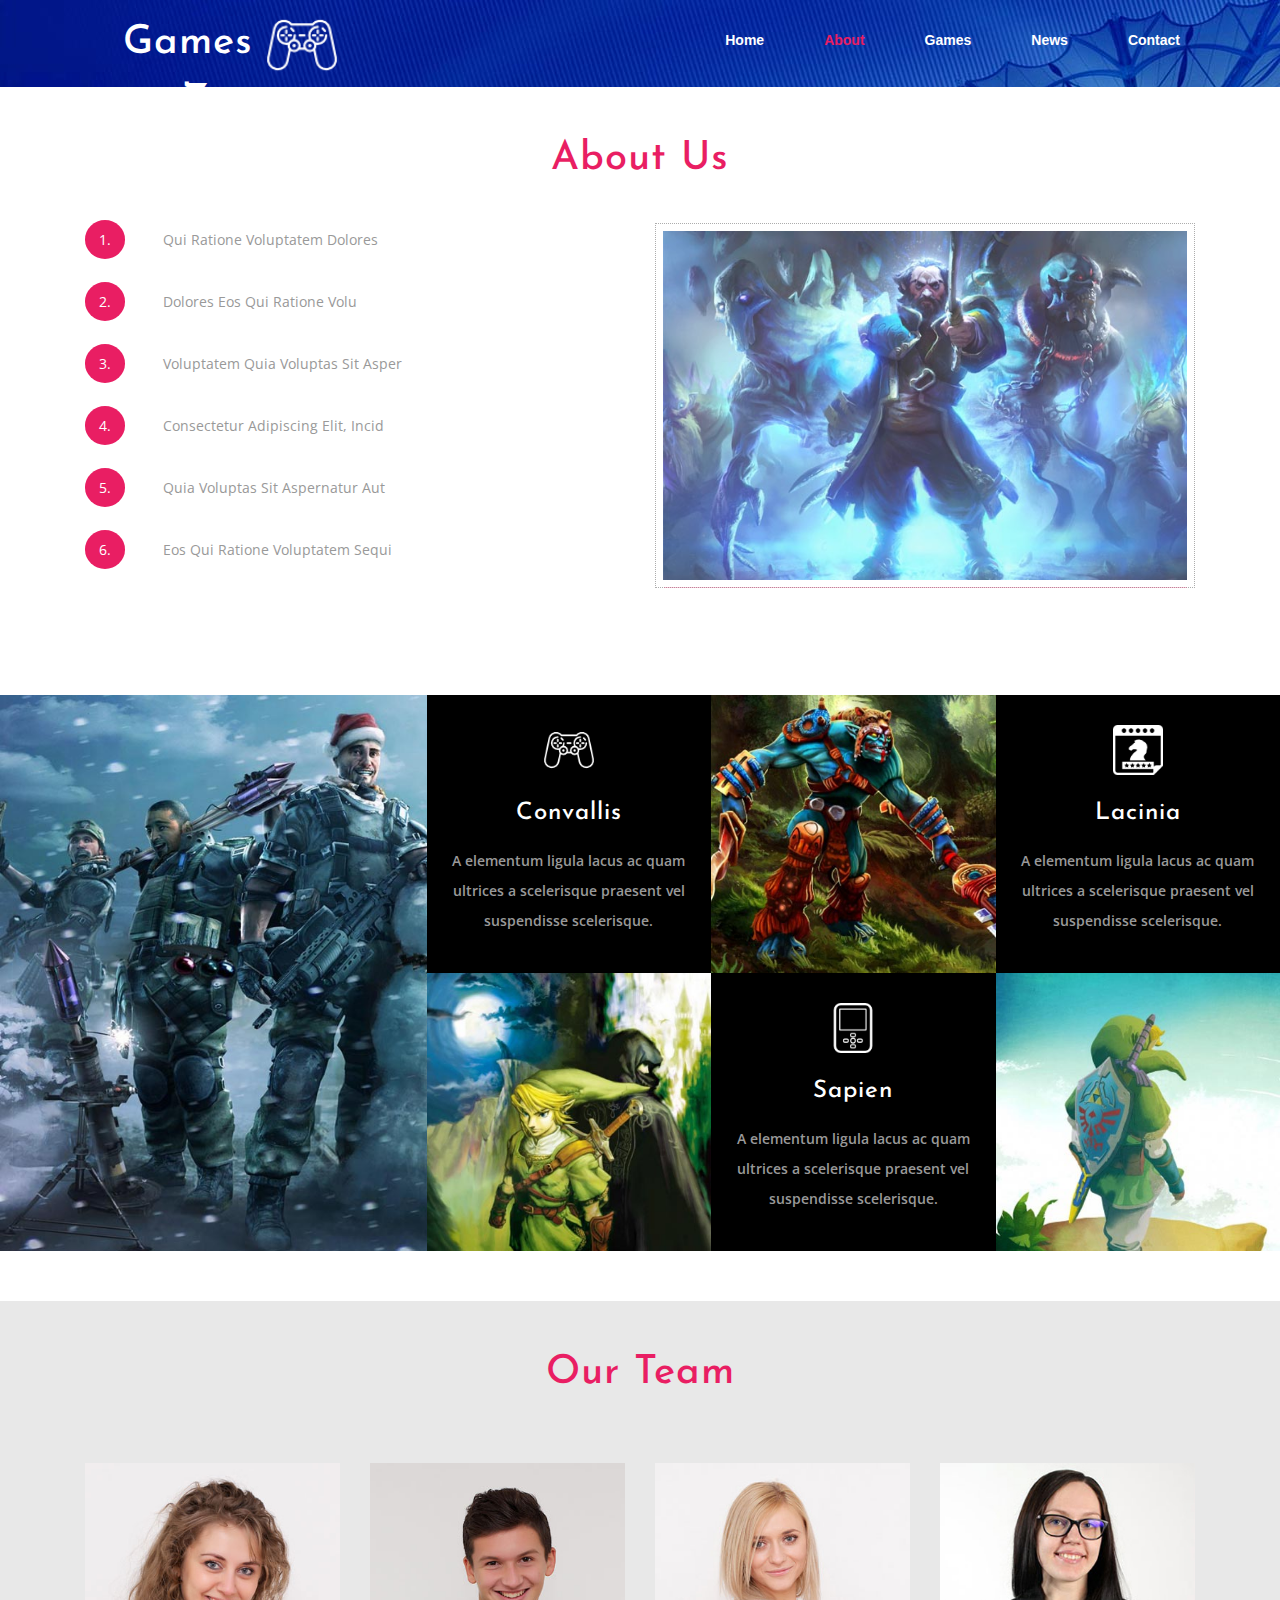
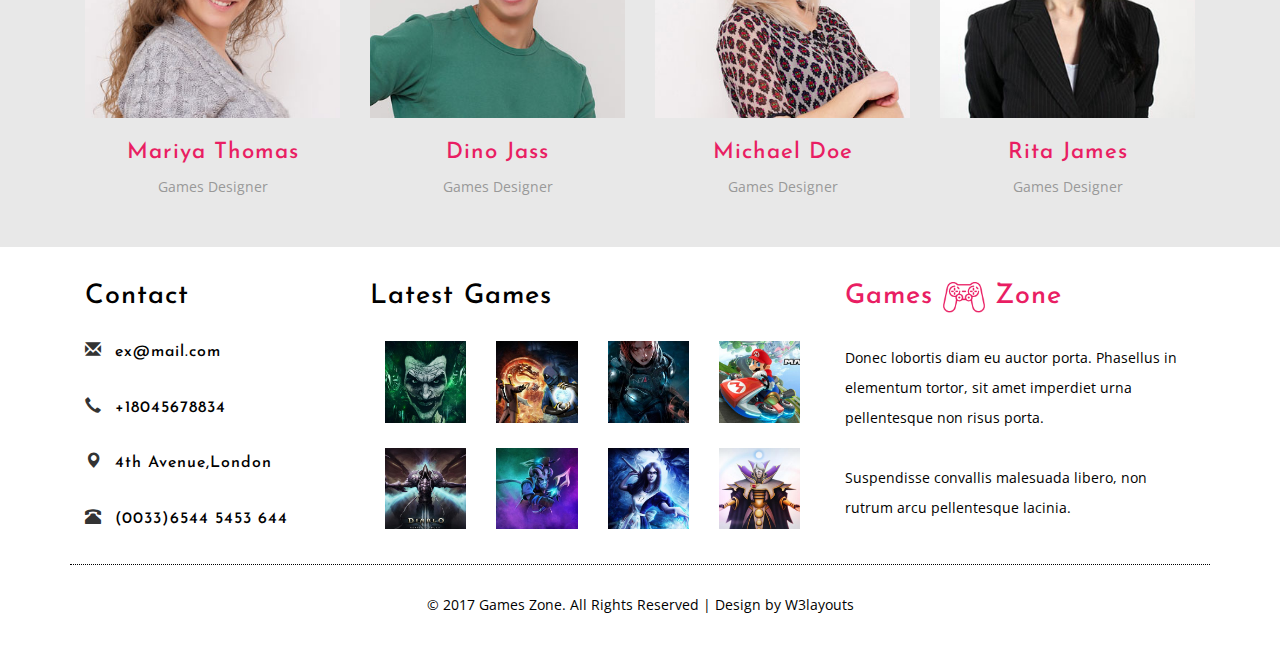
==== about.html @ 6b228b48 "Add all feature" ====
<!--A Design by W3layouts 
Author: W3layout
Author URL: http://w3layouts.com
License: Creative Commons Attribution 3.0 Unported
License URL: http://creativecommons.org/licenses/by/3.0/
-->
<!DOCTYPE html>
<html lang="en">
<head>
<title>Games Zone A Games Category Flat Bootstrap responsive Website Template | About :: w3layouts</title>
<meta name="viewport" content="width=device-width, initial-scale=1">
<meta http-equiv="Content-Type" content="text/html; charset=utf-8" />
<meta name="keywords" content="Games Zone Responsive web template, Bootstrap Web Templates, Flat Web Templates, Android Compatible web template, 
Smartphone Compatible web template, free webdesigns for Nokia, Samsung, LG, SonyEricsson, Motorola web design" />
<script type="application/x-javascript"> addEventListener("load", function() { setTimeout(hideURLbar, 0); }, false); function hideURLbar(){ window.scrollTo(0,1); } </script>
<!-- css -->
<link href="css/bootstrap.css" rel="stylesheet" type="text/css" media="all" />
<link href="css/style.css" rel="stylesheet" type="text/css" media="all" />	
<!--// css -->
<!-- font -->
<link href='//fonts.googleapis.com/css?family=Josefin+Sans:400,100,100italic,300,300italic,400italic,600,600italic,700,700italic' rel='stylesheet' type='text/css'>
<link href='//fonts.googleapis.com/css?family=Open+Sans:400,300,300italic,400italic,600,600italic,700,700italic,800,800italic' rel='stylesheet' type='text/css'>
<!-- //font -->
<script src="js/jquery.min.js"></script>
<script src="js/bootstrap.js"></script>
</head>
<body> 
<!-- banner -->
<div class="sub-banner">
		<!-- Navbar -->
		<nav class="navbar navbar-default">
			<div class="container">

				<div class="navbar-header">
					<button type="button" class="navbar-toggle collapsed" data-toggle="collapse" data-target="#navbar" aria-expanded="false" aria-controls="navbar">
						<span class="sr-only">Toggle navigation</span>
						<span class="icon-bar"></span>
						<span class="icon-bar"></span>
						<span class="icon-bar"></span>
					</button>
					<a  href="index.html"><h1>Games <img src="images/c1.png" alt=" " /> Zone</h1></a>
				</div>

				<div id="navbar" class="navbar-collapse collapse">
					<ul class="nav navbar-nav navbar-right">
						<li class="hover-effect"><a href="index.html">Home</a></li>
						<li class="hover-effect active"><a href="about.html">About</a></li>
						<li class="hover-effect"><a href="games.html">Games</a></li>
						<li class="hover-effect"><a href="news.html">News</a></li>
						<li class="hover-effect"><a href="contact.html">Contact</a></li>
					</ul>
				</div>

			</div>
		</nav>
</div>
<!-- banner -->

<!-- about-->
	<div class="about-agileinfo" id="about">
		<div class="container">
			<h2>About Us</h2>
			<div class="about-grids-w3-agileits">
				<div class="col-md-6 about-grid-left-agileits-w3layouts">
					<ul>
						<li><i>1.</i><a class="link link--kumya" href="single.html"><span data-letters="Qui ratione voluptatem dolores eos qui">Qui ratione voluptatem dolores</span></a></li>
						<li><i>2.</i><a class="link link--kumya" href="single.html"><span data-letters="Dolores eos qui ratione voluptatem sequi">Dolores eos qui ratione volu</span></a></li>
						<li><i>3.</i><a class="link link--kumya" href="single.html"><span data-letters="Voluptatem quia voluptas sit asper">Voluptatem quia voluptas sit asper</span></a></li>
						<li><i>4.</i><a class="link link--kumya" href="single.html"><span data-letters="Consectetur adipiscing elit, incid">Consectetur adipiscing elit, incid</span></a></li>
						<li><i>5.</i><a class="link link--kumya" href="single.html"><span data-letters="Quia voluptas sit aspernatur aut odit">Quia voluptas sit aspernatur aut</span></a></li>
						<li><i>6.</i><a class="link link--kumya" href="single.html"><span data-letters="Eos qui ratione voluptatem sequi">Eos qui ratione voluptatem sequi</span></a></li>
					</ul>
				</div>
				<div class="col-md-6 about-grid-right-w3-agile">
					<div class="grid-w3ls">
					<figure class="effect-zoe">
						<img src="images/about.jpg" alt=" " class="img-responsive" />
						<figcaption>
							<h3>Games<span>Zone</span></h3>
							<p class="icon-links">
								<a href="#"><span class="glyphicon glyphicon-heart" aria-hidden="true"></span></a>
								<a href="#"><span class="glyphicon glyphicon-eye-open" aria-hidden="true"></span></a>
								<a href="#"><span class="glyphicon glyphicon-paperclip" aria-hidden="true"></span></a>
							</p>
							<p class="description">Suspendisse convallis malesuada libero, non rutrum arcu pellentesque lacinia.</p>
						</figcaption>			
					</figure>
					</div>
				</div>
				<div class="clearfix"> </div>
			</div>
		</div>
	</div>
<!-- //about -->

<!-- Collection -->
	<div class="collection-agileits">
			<div class="collection-grids-agileits-w3layouts">
				<div class="col-md-4 col-sm-4 collection-left">
					
				</div>
				<div class="col-md-8 col-sm-8 collection-right">
					<div class="col-md-4 col-sm-4 collection-grid collection-text collection-grid-1">
						<img src="images/c1.png" alt="">
						<h3>Convallis </h3>
						<p>A elementum ligula lacus ac quam ultrices a scelerisque praesent vel suspendisse scelerisque.</p>
					</div>
					<div class="col-md-4 col-sm-4 collection-grid collection-image collection-grid-2">
						
					</div>
					<div class="col-md-4 col-sm-4 collection-grid collection-text collection-grid-3">
						<img src="images/c2.png" alt="" />
						<h3>Lacinia</h3>
						<p>A elementum ligula lacus ac quam ultrices a scelerisque praesent vel suspendisse scelerisque.</p>
					</div>
					<div class="col-md-4 col-sm-4 collection-grid collection-image collection-grid-4">
						
					</div>
					<div class="col-md-4 col-sm-4 collection-grid collection-text collection-grid-5">
						<img src="images/c3.png" alt="" />
						<h3>Sapien</h3>
						<p>A elementum ligula lacus ac quam ultrices a scelerisque praesent vel suspendisse scelerisque.</p>
					</div>
					<div class="col-md-4 col-sm-4 collection-grid collection-image collection-grid-6">
					
					</div>
					<div class="clearfix"></div>
				</div>
				<div class="clearfix"></div>
			</div>
	</div>
				<!-- //Collection -->


<!-- team -->
	<div class="team-w3layouts">
		<div class="container">
			<h3>Our Team</h3>
			<div class="w3l_team_grids-agile">
				<div class="col-md-3 w3l_team_grid">
					<div class="view view-second">
						<img src="images/t1.jpg" alt=" " class="img-responsive" />
						<div class="mask"></div>
						<div class="content">
							<div class="w3l_social_icons w3l_social_icons1">
								<ul>
									<li><a href="#" class="linkedin"></a></li>
									<li><a href="#" class="google"></a></li>
									<li><a href="#" class="twitter"></a></li>
									<li><a href="#" class="facebook"></a></li>
								</ul>
							</div>
							<p>Duis aute irure dolor in reprehenderit in voluptate velit esse cillum dolore.</p>
						</div>
					</div>
					<h4>Mariya Thomas</h4>
					<p>Games Designer</p>
				</div>
				<div class="col-md-3 w3l_team_grid">
					<div class="view view-second">
						<img src="images/t2.jpg" alt=" " class="img-responsive" />
						<div class="mask"></div>
						<div class="content">
							<div class="w3l_social_icons w3l_social_icons1">
								<ul>
									<li><a href="#" class="linkedin"></a></li>
									<li><a href="#" class="google"></a></li>
									<li><a href="#" class="twitter"></a></li>
									<li><a href="#" class="facebook"></a></li>
								</ul>
							</div>
							<p>Duis aute irure dolor in reprehenderit in voluptate velit esse cillum dolore.</p>
						</div>
					</div>
					<h4>Dino Jass</h4>
					<p>Games Designer</p>
				</div>
				<div class="col-md-3 w3l_team_grid">
					<div class="view view-second">
						<img src="images/t3.jpg" alt=" " class="img-responsive" />
						<div class="mask"></div>
						<div class="content">
							<div class="w3l_social_icons w3l_social_icons1">
								<ul>
									<li><a href="#" class="linkedin"></a></li>
									<li><a href="#" class="google"></a></li>
									<li><a href="#" class="twitter"></a></li>
									<li><a href="#" class="facebook"></a></li>
								</ul>
							</div>
							<p>Duis aute irure dolor in reprehenderit in voluptate velit esse cillum dolore.</p>
						</div>
					</div>
					<h4>Michael Doe</h4>
					<p>Games Designer</p>
				</div>
				<div class="col-md-3 w3l_team_grid">
					<div class="view view-second">
						<img src="images/t4.jpg" alt=" " class="img-responsive" />
						<div class="mask"></div>
						<div class="content">
							<div class="w3l_social_icons w3l_social_icons1">
								<ul>
									<li><a href="#" class="linkedin"></a></li>
									<li><a href="#" class="google"></a></li>
									<li><a href="#" class="twitter"></a></li>
									<li><a href="#" class="facebook"></a></li>
								</ul>
							</div>
							<p>Duis aute irure dolor in reprehenderit in voluptate velit esse cillum dolore.</p>
						</div>
					</div>
					<h4>Rita James</h4>
					<p>Games Designer</p>
				</div>
				<div class="clearfix"> </div>
			</div>
		</div>
	</div>
<!-- //team -->


<!-- footer -->
<div class="footer">
	<div class="container">
		<div class="col-md-3 footer-left-w3">
			<h4>Contact</h4>
			<ul>
				<li><span class="glyphicon glyphicon-envelope" aria-hidden="true"></span></li>
				<li><a href="mailto:example@mail.com"><h6>ex@mail.com</h6></a></li>
			</ul>
			<ul>
				<li><span class="glyphicon glyphicon-earphone" aria-hidden="true"></span></li>
				<li><h6>+18045678834</h6></li>
			</ul>
			<ul>
				<li><span class="glyphicon glyphicon-map-marker" aria-hidden="true"></span></li>
				<li><h6>4th Avenue,London</h6></li>
			</ul>
			<ul>
				<li><span class="glyphicon glyphicon-phone-alt" aria-hidden="true"></span></li>
				<li><h6>(0033)6544 5453 644</h6></li>
			</ul>
		</div>
		<div class="col-md-5 footer-middle-w3">
			<h4>Latest Games</h4>
			<div class="col-md-3 img-w3-agile">
				<a href="single.html"><img src="images/ng1.jpg" alt=" " /></a>
			</div>
			<div class="col-md-3 img-w3-agile">
				<a href="single.html"><img src="images/ng2.jpg" alt=" " /></a>
			</div>
			<div class="col-md-3 img-w3-agile">
				<a href="single.html"><img src="images/ng3.jpg" alt=" " /></a>
			</div>
			<div class="col-md-3 img-w3-agile">
				<a href="single.html"><img src="images/ng4.jpg" alt=" " /></a>
			</div>
			<div class="col-md-3 img-w3-agile footer-middle-wthree">
				<a href="single.html"><img src="images/ng5.jpg" alt=" " /></a>
			</div>
			<div class="col-md-3 img-w3-agile footer-middle-wthree">
				<a href="single.html"><img src="images/ng6.jpg" alt=" " /></a>
			</div>
			<div class="col-md-3 img-w3-agile footer-middle-wthree">
				<a href="single.html"><img src="images/ng7.jpg" alt=" " /></a>
			</div>
			<div class="col-md-3 img-w3-agile footer-middle-wthree">
				<a href="single.html"><img src="images/ng8.jpg" alt=" " /></a>
			</div>
			<div class="clearfix"></div>
		</div>
		<div class="col-md-4 footer-right-w3">
			<a href="index.html"><h4>Games <img src="images/f1.png" alt=" " /> Zone</h4></a>
			<p>Donec lobortis diam eu auctor porta. Phasellus in elementum tortor, sit amet imperdiet urna pellentesque non risus porta.</p>
			<p class="agileinfo">Suspendisse convallis malesuada libero, non rutrum arcu pellentesque lacinia.</p>
		</div>
		<div class="clearfix"></div>
		<div class="copyright">
			<p>&copy; 2017 Games Zone. All Rights Reserved | Design by <a href="http://w3layouts.com/" target="_blank"> W3layouts </a></p>
		</div>
	</div>
</div>
<!-- //footer -->
</body>
</html>
---- css/style.css ----
/*--
	Author: W3layouts
	Author URL: http://w3layouts.com
	License: Creative Commons Attribution 3.0 Unported
	License URL: http://creativecommons.org/licenses/by/3.0/
--*/

/*-- Reset Code --*/
body {
	padding: 0;
	margin: 0;
	background: #FFF;
	font-family: 'open Sans', sans-serif;
}
body a {
	transition: 0.5s all;
	-webkit-transition: 0.5s all;
	-moz-transition: 0.5s all;
	-o-transition: 0.5s all;
	-ms-transition: 0.5s all;
	text-decoration: none;
}
body a:hover {
	text-decoration: none;
}
body a:focus, a:hover {
	text-decoration: none;
}
input[type="button"], input[type="submit"] {
	transition: 0.5s all;
	-webkit-transition: 0.5s all;
	-moz-transition: 0.5s all;
	-o-transition: 0.5s all;
	-ms-transition: 0.5s all;
}
h1, h2, h3, h4, h5, h6 {
	margin: 0;
	padding: 0;
	text-align: center;
	font-family: 'Josefin Sans', sans-serif;
	letter-spacing:1px;
}
p {
	margin:0;
}
ul {
	margin:0;
	padding:0;
}
label {
	margin:0;
}
a:focus, a:hover {
	text-decoration: none;
	outline: none
}
img {
	width: 100%;
}
/*-- //Reset Code --*/

/*-- Banner --*/
/*-- Navbar --*/
.navbar {
	margin-bottom: 0;
	position: absolute;
	z-index: 99999;
	background:transparent;
	border: none;
	border-radius: 0;
	width: 100%;
	padding: 10px 0;
}
.navbar-header h1{
	color:#fff;
	font-size:40px;
}
.navbar-header img{
	width:22%;
}
.navbar-nav>li {
	padding: 5px 15px;
}

.navbar-default .navbar-nav>li>a {
	color: #fff;
}

.navbar-default .navbar-nav>li>a:hover, .navbar-default .navbar-nav>li>a:focus {
	color: #FFF;
}
.navbar-default .navbar-nav > .active > a, .navbar-default .navbar-nav > .active > a:hover, .navbar-default .navbar-nav > .active > a:focus {
    color: #E91E63;
    background-color: transparent;
}
/*-- Link-Hover-Effect --*/
.hover-effect a {
	padding: 10px;
	color: #237546;
	font-weight: 700;
	text-shadow: none;
	-webkit-transition: color 0.3s;
	-moz-transition: color 0.3s;
	transition: color 0.3s;
	font-family: 'Raleway', sans-serif;
}

.hover-effect a::before, .hover-effect a::after {
	position: absolute;
	left: 0;
	width: 100%;
	height: 2px;
	background: #fff;
	content: '';
	opacity: 0;
	-webkit-transition: opacity 0.3s, -webkit-transform 0.3s;
	-moz-transition: opacity 0.3s, -moz-transform 0.3s;
	transition: opacity 0.3s, transform 0.3s;
	-webkit-transform: translateY(-10px);
	-moz-transform: translateY(-10px);
	transform: translateY(-10px);
}

.hover-effect a::before {
	top: 0;
	-webkit-transform: translateY(-10px);
	-moz-transform: translateY(-10px);
	transform: translateY(-10px);
}

.hover-effect a::after {
	bottom: 0;
	-webkit-transform: translateY(10px);
	-moz-transform: translateY(10px);
	transform: translateY(10px);
}

.hover-effect a:hover, .hover-effect a:focus {
	color: #fff;
}

.hover-effect a:hover::before, .hover-effect a:focus::before, .hover-effect a:hover::after, .hover-effect a:focus::after {
	opacity: 1;
	-webkit-transform: translateY(0px);
	-moz-transform: translateY(0px);
	transform: translateY(0px);
}
/*-- //Link-Hover-Effect --*/
/*-- //Navbar --*/



/*-- Banner-Slider --*/
.slider {
	position: relative;
}

.rslides {
	position: relative;
	list-style: none;
	overflow: hidden;
	width: 100%;
	padding: 0;
	margin: 0;
}

.rslides li {
	-webkit-backface-visibility: hidden;
	position: absolute;
	display: none;
	width: 100%;
	left: 0;
	top: 0;
}

.rslides li:first-child {
	position: relative;
	display: block;
	float: left;
}

.rslides img {
	display: block;
	height: auto;
	float: left;
	width: 100%;
	border: 0;
}

.callbacks_nav {
	position: absolute;
	-webkit-tap-highlight-color: rgba(0,0,0,0);
	top: 50%;
	left: 0;
	opacity: 0.7;
	z-index: 3;
	text-indent: -9999px;
	text-decoration: none;
	height: 61px;
	width: 38px;
	background: url("../images/themes.gif") no-repeat left top;
	margin-top: -45px;
}
.callbacks_nav.next {
	left: auto;
	background-position: right top;
	right: 0;
}

ul.callbacks_tabs.callbacks1_tabs {
	display: none;
}

.callbacks_nav {
	left: 20px;
}

.callbacks_nav.next {
	right: 20px;
}


/*-- //Banner --*/

/*--Trend--*/
.trend-w3layouts,.new-w3-agile,.services-agileits-w3layouts,.about-agileinfo,.team-w3layouts,.gallery-w3layouts,.contact-agileinfo,.events-w3layouts,.blog{
	padding:50px 0px;
}
.trend-w3layouts h2,.new-w3-agile h3,.services-agileits-w3layouts h3,.services-bottom-w3-agileits h3,.about-agileinfo h2,.team-w3layouts h3,.gallery-w3layouts  h2,.contact-agileinfo h2,.events-w3layouts h2{
	font-size:40px;
	color:#e91e63;
	margin-bottom:40px;
}
.services-agileits-w3layouts h3{
	color:#071ea0;
}
.trend-grid{
	padding:0 15px;
}
.trend-w3layouts h4,.services-agileits-w3layouts h4{
	font-size:27px;
	color:#000;
	margin-bottom:20px;
}
/*--flexisel--*/
.flex-slider{	
background:#222227;
padding: 70px 0 165px 0;
}

#flexiselDemo1 {
	display: none;
}
.nbs-flexisel-container {
	position: relative;
	max-width: 100%;
}
.nbs-flexisel-ul {
	position: relative;
	width: 9999px;
	margin: 0px;
	padding: 0px;
	list-style-type: none;
	text-align: center;
}
.nbs-flexisel-inner {
	overflow: hidden;
	margin: 0px auto;
}
.nbs-flexisel-item {
	float: left;
	margin: 0;
	padding: 0px;
	position: relative;
	line-height: 0px;
}
.nbs-flexisel-item > img {
	cursor: pointer;
	position: relative;
}
/*---- Nav ---*/
.nbs-flexisel-nav-left, .nbs-flexisel-nav-right {
	width:60px;
	height:115px;
	position: absolute;
	cursor: pointer;
	z-index: 100;
}
.nbs-flexisel-nav-left {
	left:0%;
	top: 15% !important;
	display:none;
	}
.nbs-flexisel-nav-right {
	right: 0%;
	top: 15% !important;
	display:none;
	}
/*--//flexisel--*/
/*--//trend--*/

/*--new games--*/

.new-grid-agile{
	margin-top:30px;
}
.view {
    overflow: hidden;
    position: relative;
    margin-top: 2em;
}
.view .mask, .view .content {
    width: 90%;
    position: absolute;
    overflow: hidden;
    padding: 6.5em 0;
}
.view img {
   display: block;
   position: relative;
}
.view h4 {
    text-transform: capitalize;
    color: #fff;
    text-align: center;
    position: relative;
    font-size: 2.5em;
    letter-spacing: 2px;
}
.view p {
   font-size: 1em;
   position: relative;
   color: #fff !important;
   padding: 0.5em 0;
   text-align: center;
   margin:0;
}
.view-eighth .mask {
   background-color:rgba(0, 0, 0, 0.67);
   top: -200px;
   -ms-filter: "progid: DXImageTransform.Microsoft.Alpha(Opacity=0)";
   filter: alpha(opacity=0);
   opacity: 0;
   -webkit-transition: all 0.3s ease-out 0.5s;
   -moz-transition: all 0.3s ease-out 0.5s;
   transition: all 0.3s ease-out 0.5s;
}
.view-eighth h2 {
   -webkit-transform: translateY(-200px);
   -moz-transform: translateY(-200px);
   -o-transform: translateY(-200px);
   -ms-transform: translateY(-200px);
   transform: translateY(-200px);
   -webkit-transition: all 0.2s ease-in-out 0.1s;
   -moz-transition: all 0.2s ease-in-out 0.1s;
   transition: all 0.2s ease-in-out 0.1s;
}
.view-eighth p {
   color: #333;
   -webkit-transform: translateY(-200px);
   -moz-transform: translateY(-200px);
   -o-transform: translateY(-200px);
   -ms-transform: translateY(-200px);
   transform: translateY(-200px);
   -webkit-transition: all 0.2s ease-in-out 0.2s;
   -moz-transition: all 0.2s ease-in-out 0.2s;
   -o-transition: all 0.2s ease-in-out 0.2s;
   -ms-transition: all 0.2s ease-in-out 0.2s;
   transition: all 0.2s ease-in-out 0.2s;
}
.view-eighth:hover .mask {
   -ms-filter: "progid: DXImageTransform.Microsoft.Alpha(Opacity=100)";
   filter: alpha(opacity=100);
   opacity: 1;
   top: 0px;
   -webkit-transition-delay: 0s;
   -moz-transition-delay: 0s;
   transition-delay: 0s;
   -webkit-animation: bounceY 0.9s linear;
   -moz-animation: bounceY 0.9s linear;
   -ms-animation: bounceY 0.9s linear;
   animation: bounceY 0.9s linear;
   height: 100%;
}
.view-eighth:hover h2 {
   -webkit-transform: translateY(0px);
   -moz-transform: translateY(0px);
   -o-transform: translateY(0px);
   -ms-transform: translateY(0px);
   transform: translateY(0px);
   -webkit-transition-delay: 0.4s;
   -moz-transition-delay: 0.4s;
   -o-transition-delay: 0.4s;
   -ms-transition-delay: 0.4s;
   transition-delay: 0.4s;
}
.view-eighth:hover p {
   -webkit-transform: translateY(0px);
   -moz-transform: translateY(0px);
   -o-transform: translateY(0px);
   -ms-transform: translateY(0px);
   transform: translateY(0px);
   -webkit-transition-delay: 0.2s;
   -moz-transition-delay: 0.2s;
   -o-transition-delay: 0.2s;
   -ms-transition-delay: 0.2s;
   transition-delay: 0.2s;
}
@keyframes bounceY {
    0% { transform: translateY(-205px);}
    40% { transform: translateY(-100px);}
    65% { transform: translateY(-52px);}
    82% { transform: translateY(-25px);}
    92% { transform: translateY(-12px);}
    55%, 75%, 87%, 97%, 100% { transform: translateY(0px);}
}

/*--//new games--*/


/*--services--*/
.services-agileits-w3layouts {
    background: #f4f4f4;
}
.service-grid-agileits{
	text-align:center;
	transition: 0.5s all;
	-webkit-transition: 0.5s all;
	-moz-transition: 0.5s all;
	-o-transition: 0.5s all;
	-ms-transition: 0.5s all;
}
.service-grid-agileits .glyphicon{
	font-size:30px;
	background:#E91E63;
	padding:20px;
	border-radius:50%;
	color:#fff;
	margin-bottom:15px;
		transition: 0.5s all;
	-webkit-transition: 0.5s all;
	-moz-transition: 0.5s all;
	-o-transition: 0.5s all;
	-ms-transition: 0.5s all;
}
.service-grid-agileits p{
	font-size:14px;
	line-height:27px;
	color:#999;
}
.service-grid-agileits a{
	color:#E91E63;
	border:2px solid #E91E63;
	font-size:15px;
	margin-top:15px;
	padding:7px 15px;
	display:inline-block;
		transition: 0.5s all;
	-webkit-transition: 0.5s all;
	-moz-transition: 0.5s all;
	-o-transition: 0.5s all;
	-ms-transition: 0.5s all;
}
.service-grid-agileits:hover a{
	color:#fff;
	border:2px solid #071ea0;
	background:#071ea0;
}
.service-grid-agileits:hover .glyphicon{
	background:#071ea0;
}
/*--//services--*/

/*-- services bottom --*/
.services-bottom-w3-agileits{
	background:url(../images/sbbg.jpg) no-repeat 0px 0px;
	background-size:cover;
	background-attachment:fixed;
	-webkit-background-size:cover;
	-moz-background-size:cover;
	-o-background-size:cover;
	-ms-background-size:cover;
	position:relative;
	min-height:400px;
	padding:100px 0px;
}
.wthree_info {
    width:100%;
	text-align:center;
}
.services-bottom-w3-agileits h3{
	color:#fff;
	margin-bottom:10px;
}
.wthree_info p{
	text-transform: capitalize;
    color: #fff;
    letter-spacing: 2px;
	font-style:italic;
	font-size:16px;
	text-align:center;
}
a.learn{
	color:#fff;
	border:2px solid #fff;
	font-size:14px;
	padding:7px 15px;
	display:inline-block;
	margin-top:50px;
}
a.learn:hover{
	color:#fff;
	border:2px solid #e91e63;
	background: #e91e63;
}

/*-- //services bottom --*/

/*-- //footer --*/
.footer{
	padding:35px 0px;
}
.footer h4{
	text-align:left;
	color:#000;
	font-size:27px;
	margin-bottom:30px;
}
.footer-left-w3 ul li{
	display:inline-block;
	margin-bottom:35px;
}
.footer-left-w3 .glyphicon{
	font-size:16px;
}
.footer-left-w3 ul li h6{
	font-size:16px;
	color:#000;
	margin-left:10px;
}
.footer-left-w3 ul li a{
	font-size:14px;
	color:#000;
}
.footer-middle-wthree{
	margin-top:25px;
}
.footer-right-w3 h4{
	color: #E91E63;
}
.footer-right-w3 img {
    width: 12%;
}

.footer-right-w3 p{
	font-size:14px;
	color:#000;
	line-height:30px;
}
p.agileinfo{
	margin-top:30px;
}
.copyright p {
    text-align: center;
    font-size: 14px;
    color: #000;
    border-top: 1px dotted #000;
    padding: 30px 0px 0 0px;
}
.copyright p a{
	color:#000;
}
.copyright p a:hover{
	text-decoration:underline;
}
/*-- //footer --*/

/*-- sub-banner --*/
	.sub-banner{
		background:url(../images/banner3.jpg) no-repeat 0px 0px;
		min-height:87px;
	}
/*-- //sub-banner--*/
/*-- about--*/

.about-grids-w3-agileits {
    margin: 3em 0 0;
}
.about-grid-left-agileits-w3layouts ul li{
	display: inline-block;
    margin-bottom: 2em;
    font-size: 14px;
    text-transform: capitalize;
	color:#999;
}
.about-grid-left-agileits-w3layouts ul li a{
	text-decoration:none;
	color:#999;
}
.about-grid-left-agileits-w3layouts ul li i{
	padding: .7em 1em;
    background: #E91E63;
    color: #fff;
    margin-right: 2em;
    border-radius: 60%;
	font-style:normal;
}
.about-grid-right-w3-agile img {
    padding: .5em;
    border: 1px dotted #999;
}
.link {
	outline: none;
	text-decoration: none;
	position: relative;
	line-height: 1;
	display: inline-block;
}
/* Kumya */
.link--kumya {
	overflow: hidden;
	padding:0;
	line-height: 1;
	z-index: 9999;
	padding: 10px;
    display: inline-flex;
}

.link--kumya:hover {
	color:#000;
}

.link--kumya::after {
	content: '';
	position: absolute;
	height: 100%;
	width: 100%;
	top: 0;
	right: 0;
	z-index: -1;
	background:#0b219d;
	-webkit-transform: translate3d(101%,0,0);
	transform: translate3d(101%,0,0);
	-webkit-transition: -webkit-transform 0.5s;
	transition: transform 0.5s;
	-webkit-transition-timing-function: cubic-bezier(0.7,0,0.3,1);
	transition-timing-function: cubic-bezier(0.7,0,0.3,1);
}
.link--kumya:hover::after,.welcome-grid:hover .link--kumya::after{
	-webkit-transform: translate3d(0,0,0);
	transform: translate3d(0,0,0);
}

.link--kumya span {
	display: block;
	position: relative;
}

.link--kumya span::before {
	content: attr(data-letters);
	position: absolute;
	color: #fff;
	left: 0;
	overflow: hidden;
	white-space: nowrap;
	width: 0%;
	-webkit-transition: width 0.5s;
	transition: width 0.5s;
	-webkit-transition-timing-function: cubic-bezier(0.7,0,0.3,1);
	transition-timing-function: cubic-bezier(0.7,0,0.3,1);
}

.link--kumya:hover span::before,.welcome-grid:hover .link--kumya span::before{
	width: 100%;
}
.grid-w3ls {
	position: relative;
	margin: 0 auto;
	max-width: 1000px;
	list-style: none;
	text-align: center;
}

/* Common style */
.grid-w3ls figure {
	position: relative;
    float: none;
    overflow: hidden;
    margin: 0;
    width: 100%;
    background: transparent;
    text-align: center;
}

.grid-w3ls figure img {
/*-- agileits --*/
	position: relative;
	display: block;
	width: 100%;
	opacity: 0.8;
}

.grid-w3ls figure figcaption {
	padding: 2em;
	color: #fff;
	text-transform: uppercase;
	font-size: 1.25em;
	-webkit-backface-visibility: hidden;
	backface-visibility: hidden;
}


.grid-w3ls figure figcaption,
.grid-w3ls figure figcaption > a {
	position: absolute;
    top: 0;
    left: 9px;
    width: 96.8%;
    height: 100%;
}
/***** Zoe *****/
/*---------------*/

figure.effect-zoe figcaption {
	top: auto;
    bottom: 0;
    padding: 1em;
    height:3.3em;
    background: #E91E63;
    color: #212121;
	-webkit-transition: -webkit-transform 0.35s;
	transition: transform 0.35s;
	-webkit-transform: translate3d(0,100%,0);
	transform: translate3d(0,100%,0);
}

figure.effect-zoe h3 {
	float: left;
}

figure.effect-zoe p.icon-links a {
	float: right;
	color: #FFFFFF;
    font-size: 1em;
}

figure.effect-zoe:hover p.icon-links a:hover,
figure.effect-zoe:hover p.icon-links a:focus {
	color: #252d31;
}

figure.effect-zoe p.description {
	position: absolute;
    bottom: 8em;
    padding: 2em;
    color: #fff;
    text-transform: none;
    font-size: .8em;
    line-height: 1.8em;
    background: rgba(53, 53, 53, 0.25);
    opacity: 0;
    -webkit-transition: opacity 0.35s;
    transition: opacity 0.35s;
    -webkit-backface-visibility: hidden;
}

figure.effect-zoe h3,
figure.effect-zoe p.icon-links a {
	-webkit-transition: -webkit-transform 0.35s;
	transition: transform 0.35s;
	-webkit-transform: translate3d(0,200%,0);
	transform: translate3d(0,200%,0);
	transition:.5s ease-in;
}

figure.effect-zoe p.icon-links a span::before {
	display: inline-block;
	padding: 8px 10px;
}

figure.effect-zoe h3 {
	display: inline-block;
	font-size:1.3em;
	color:#fff;
}

figure.effect-zoe h3 span {
    color: #0c1e81;
    margin-left: 15px;
}

figure.effect-zoe:hover p.description {
	opacity: 1;
}

figure.effect-zoe:hover figcaption,
figure.effect-zoe:hover h3,
figure.effect-zoe:hover p.icon-links a {
	-webkit-transform: translate3d(0,0,0);
	transform: translate3d(0,0,0);
	    bottom: 9px;
}

figure.effect-zoe:hover h3 {
	-webkit-transition-delay: 0.05s;
	transition-delay: 0.05s;
}

figure.effect-zoe:hover p.icon-links a:nth-child(3) {
	-webkit-transition-delay: 0.1s;
	transition-delay: 0.1s;
}

figure.effect-zoe:hover p.icon-links a:nth-child(2) {
	-webkit-transition-delay: 0.15s;
	transition-delay: 0.15s;
}

figure.effect-zoe:hover p.icon-links a:first-child {
	-webkit-transition-delay: 0.2s;
	transition-delay: 0.2s;
}

/*-- //about --*/


/*-- Collections --*/
.collection-agileits{
	padding:50px 0px;
}
.collection-left, .collection-right {
	padding: 0;
}

.collection-grid {
	padding: 0;
	height: 348.5px;
}

.collection-text {
	background-color: #000;
	text-align: center;
	padding-top: 75px;
}

.collection-text img {
	width: 50px;
}

.collection-text h3 {
	color: #FFF;
	margin: 30px 0 20px;
}

.collection-text p {
    font-size: 14px;
    font-weight: 600;
    color: #999;
    line-height: 30px;
    padding: 0 35px;
}
.collection-left{
	background:url(../images/c1.jpg) no-repeat 0px 0px;
	background-size:cover;
	min-height:700px;
}
.collection-grid.collection-image.collection-grid-2 {
    background: url(../images/c4.jpg) no-repeat 0px 0px;
	background-size:cover;
}
.collection-grid.collection-image.collection-grid-4 {
    background: url(../images/c3.jpg) no-repeat 0px 0px;
	background-size:cover;
}
.collection-grid.collection-image.collection-grid-6 {
    background: url(../images/c2.jpg) no-repeat 0px 0px;
	background-size:cover;
}
/*-- //Collections --*/


/*-- team --*/
.team-w3layouts {
    background: #e8e8e8;
}

.w3l_team_grid h4{
	font-size:1.6em;
	color:#E91E63;
	margin:1em 0 .5em;
}
.w3l_team_grid p{
	color:#999;
	text-align:center;
}
.view {
	overflow: hidden;
    position: relative;
}
.view-second .mask,.view-second .content {
   position: absolute;
   overflow: hidden;
   top: 0;
   left: 0;
   padding: 6em 1em;
}
.view img {
   display: block;
   position: relative;
}
.view-second img {
   -webkit-transition: all 0.2s ease-in;
   -moz-transition: all 0.2s ease-in;
   -o-transition: all 0.2s ease-in;
   -ms-transition: all 0.2s ease-in;
   transition: all 0.2s ease-in;
}
.view-second .mask {
	background-color: rgba(19, 19, 19, 0.35);
    width: 520px!important;
    padding: 60px!important;
    height: 520px!important;
    -ms-filter: "progid: DXImageTransform.Microsoft.Alpha(Opacity=0)";
    filter: alpha(opacity=0);
    opacity: 0;
    -webkit-transform: translate(265px, 145px) rotate(45deg);
    -moz-transform: translate(265px, 145px) rotate(45deg);
    -o-transform: translate(265px, 145px) rotate(45deg);
    -ms-transform: translate(265px, 145px) rotate(45deg);
    transform: translate(265px, 145px) rotate(45deg);
    -webkit-transition: all 0.2s ease-in-out;
    -moz-transition: all 0.2s ease-in-out;
    -o-transition: all 0.2s ease-in-out;
    -ms-transition: all 0.2s ease-in-out;
    transition: all 0.2s ease-in-out;
}
.view-second .w3l_social_icons1 {
	border-bottom: 1px solid #fff;
    padding-bottom: 1em;
   background: transparent;
   margin: 20px 40px 0px 40px;
   -webkit-transform: translate(200px, -200px);
   -moz-transform: translate(200px, -200px);
   -o-transform: translate(200px, -200px);
   -ms-transform: translate(200px, -200px);
   transform: translate(200px, -200px);
   -webkit-transition: all 0.2s ease-in-out;
   -moz-transition: all 0.2s ease-in-out;
   -o-transition: all 0.2s ease-in-out;
   -ms-transition: all 0.2s ease-in-out;
   transition: all 0.2s ease-in-out;
}
.view-second:hover .mask,.w3l_team_grid:hover .view-second .mask{
   -ms-filter: "progid: DXImageTransform.Microsoft.Alpha(Opacity=100)";
   filter: alpha(opacity=100);
   opacity: 1;
   -webkit-transform:translate(-125px, -45px) rotate(45deg);
   -moz-transform:translate(-125px, -45px) rotate(45deg);
   -o-transform:translate(-125px, -45px) rotate(45deg);
   -ms-transform:translate(-125px, -45px) rotate(45deg);
   transform: translate(-125px, -45px) rotate(45deg);
}
.view-second:hover .w3l_social_icons1,.w3l_team_grid:hover .view-second .w3l_social_icons1{
   -webkit-transform: translate(0px,0px);
   -moz-transform: translate(0px,0px);
   -o-transform: translate(0px,0px);
   -ms-transform: translate(0px,0px);
   transform: translate(0px,0px);
   -webkit-transition-delay: 0.3s;
   -moz-transition-delay: 0.3s;
   -o-transition-delay: 0.3s;
   -ms-transition-delay: 0.3s;
   transition-delay: 0.3s;
}
.view-second:hover p,.w3l_team_grid:hover .view-second p{
   -webkit-transform: translate(0px,0px);
   -moz-transform: translate(0px,0px);
   -o-transform: translate(0px,0px);
   -ms-transform: translate(0px,0px);
   transform: translate(0px,0px);
   -webkit-transition-delay: 0.4s;
   -moz-transition-delay: 0.4s;
   -o-transition-delay: 0.4s;
   -ms-transition-delay: 0.4s;
   transition-delay: 0.4s;
}
.view-second p {
   -webkit-transform: translate(-200px, 200px);
   -moz-transform: translate(-200px, 200px);
   -o-transform: translate(-200px, 200px);
   -ms-transform: translate(-200px, 200px);
   transform: translate(-200px, 200px);
   -webkit-transition: all 0.2s ease-in-out;
   -moz-transition: all 0.2s ease-in-out;
   -o-transition: all 0.2s ease-in-out;
   -ms-transition: all 0.2s ease-in-out;
   transition: all 0.2s ease-in-out;
   color:#fff;
   margin:1em 0 0;
   line-height:2em;
   text-align:left;
}
.w3l_social_icons {
    float: left;
	margin: 1.5em 0 0;
}
.w3l_social_icons1{
	float:none !important;
	margin:0 !important;
}
.w3l_social_icons ul li{
	display:inline-block;
}
.w3l_social_icons ul li a{
	width:35px;
	height:35px;
	background:url('../images/img-sprite.png') no-repeat -7px -7px #fff;
	display: inline-block;
    border: none;
}
.w3l_social_icons ul li a.google{
	background:url('../images/img-sprite.png') no-repeat -55px -7px #fff;
}
.w3l_social_icons ul li a.twitter{
	background:url('../images/img-sprite.png') no-repeat -108px -7px #fff;
}
.w3l_social_icons ul li a.facebook{
	background:url('../images/img-sprite.png') no-repeat -159px -7px #fff;
}
.w3l_social_icons  ul li a:hover {
	background:url('../images/img-sprite.png') no-repeat -7px -50px;
}
.w3l_social_icons ul li a.google:hover{
	background:url('../images/img-sprite.png') no-repeat -55px -50px;
}
.w3l_social_icons ul li a.twitter:hover{
	background:url('../images/img-sprite.png') no-repeat -108px -50px;
}
.w3l_social_icons ul li a.facebook:hover{
	background:url('../images/img-sprite.png') no-repeat -159px -50px;
}
/*-- //team --*/

/*-- gallery --*/
.gallery-w3layouts {
    background-color: #F7F7F7;
}
.gallery-grids {
    margin: 3em 0 0;
}
.gallery-grid{
	float:left;
	width:25%;
}
.gallery-grid a {
    display: block;
    overflow: hidden;
}
.gallery-grid img{
	padding:.5em;
}
img.zoom-img {
     transform: scale(1, 1);
	-webkit-transform: scale(1, 1);
	-moz-transform: scale(1, 1);
	-ms-transform: scale(1, 1);
	-o-transform: scale(1, 1);
	transition-timing-function: ease-out;
	-webkit-transition-timing-function: ease-out;
	-moz-transition-timing-function: ease-out;
	-ms-transition-timing-function: ease-out;
	-o-transition-timing-function: ease-out;
	-webkit-transition-duration: .5s;
	-moz-transition-duration: .5s;
	-ms-transition-duration: .5s;
	-o-transition-duration: .5s;
}
img.zoom-img:hover{
    transform: scale(.9);
	-webkit-transform: scale(.9);
	-moz-transform: scale(.9);
	-ms-transform: scale(.9);
	-o-transform: scale(.9);
	-webkit-transition-timing-function: ease-in-out;
	-webkit-transition-duration: 750ms;
	-moz-transition-timing-function: ease-in-out;
	-moz-transition-duration: 750ms;
	-ms-transition-timing-function: ease-in-out;
	-o-transition-timing-function: ease-in-out;
	-ms-transition-duration: 750ms;
	-o-transition-duration: 750ms;
	overflow: hidden;
}
.span1 {
    margin: 18px 0;
    padding: 15px 0;
    border-top: 1px solid #eee;
    border-bottom: 1px solid #eee;
}
.span2{
    border-bottom: 1px solid #Eee;
    padding-bottom: 15px;
}
.span3 {
    border-bottom: 1px solid #Eee;
    padding: 15px 0px;
}
p.left {
    float: left;
    font-size: 14px;
    color: #000;
    letter-spacing: 3px;
    margin-right: 5%;
    width: 35%;
    font-weight: 600;
}
p.right {
    font-size: 14px;
    float: left;
    color: #949494;
    letter-spacing: 2px;
}
.pop-up-content-agileits-w3layouts h4{
	font-size:27px;
	color:#fff;
	text-align:left;
	margin-bottom:25px;
}
.pop-up-content-agileits-w3layouts p{
	color:#eee;
	font-size:14px;
	line-height:27px;
}
p.agileits{
	margin:20px 0;
}
/*-- //gallery --*/

/*--events--*/
.events-left-agile-agileits-w3layouts{
	background:url(../images/e1.jpg) no-repeat 0px 0px;
	background-size:cover;
	min-height:400px;
	padding:0;
}

.events-right-agile{
	padding:0;
}
.events-text-w3-agile{
	padding:20px 0px 0px 30px;
}
.events-text-w3-agile h4 {
    background: #dfdc00;
    padding: 10px 0px;
    color: #000;
    width: 24%;
    font-size: 17px;
}
.events-text-w3-agile p {
    font-size: 30px;
    color: #dfdc00;
    padding: 54px 0px 6px 0px;
    font-weight: 600;
}
.events-text1 p {
    font-size: 30px;
    color: #dfdc00;
    padding: 250px 0px 6px 0px;
    font-weight: 600;
}
.events-text-w3-agile ul li{
	display:inline;
	color:#fff;
}
.events-text-w3-agile ul li:nth-child(2) {
    margin-left:20px;
}
.events-right-top{
	background:url(../images/e2.jpg) no-repeat 0px 0px;
	background-size:cover;
	min-height:200px;
}
.events-right-bottom{
	background:url(../images/e3.jpg) no-repeat 0px 0px;
	background-size:cover;
	min-height:200px;
}
.events-section2-agileinfo{
    background: #f4f4f4;
	padding:50px 0px;
}
.blog-text-w3ls h4{
    color: #333;
    font-size:35px;
	text-align:left;
    font-weight: 400;
	 transition: 0.5s all;
    -webkit-transition: 0.5s all;
    -moz-transition: 0.5s all;
    -o-transition: 0.5s all;
    -ms-transition: 0.5s all;
}
.blog-text-w3ls h4:hover{
    color: #e91e63;
}
.item_info {
    border: 1px solid #ddd;
    padding: 0.5em 2em;
    margin: 2.2em 0;
}
.item_info ul li i {
   color:#8a8a8a;
    margin-right: 15px;
}
.item_info ul li {
    display: inline-block;
    font-size: 1.1em;
    margin-right: 27px;
    vertical-align: middle;
    color: #777;
    list-style: none;
}
.item_info ul li  a{
	color: #777;
	transition: 0.5s all;
    -webkit-transition: 0.5s all;
    -moz-transition: 0.5s all;
    -o-transition: 0.5s all;
    -ms-transition: 0.5s all;
}
.item_info ul li  a:hover{
	 color:#e91e63
}
.blog-text-w3ls p{
    color: #999;
    font-size:14px;
	text-align:left;
   line-height:30px;
}
a.blog-read{   
	color: #001fcc;
    border: 2px solid #001fcc;
    font-size: 15px;
    margin-top: 30px;
    padding: 7px 15px;
    display: inline-block;
    transition: 0.5s all;
    -webkit-transition: 0.5s all;
    -moz-transition: 0.5s all;
    -o-transition: 0.5s all;
    -ms-transition: 0.5s all;
}
a.blog-read:hover{
     color: #fff;
    background:#E91E63;
	 border: 2px solid #E91E63;
}
.blog2-w3ls{
	margin:30px 0px;
}
/*--//events --*/

/*-- Contact --*/
.contact-left-agile h4 {
    font-size: 21px;
    text-align: left;
    margin-bottom: 13px;
    color: #E91E63;
    font-weight: 700;
}
.contact-left-agile ul li {
    text-align: left;
    display: block;
    font-size: 14px;
    line-height: 25px;
    color:#999;
}
.contact-left-agile  .phone-agileits-w3layouts {
    margin: 25px 0;
}
.contact-left-agile p {
    font-size: 14px;
    line-height: 25px;
    color: #999;
}
.contact-left-agile p  a{
	  color: #999;
	  font-size:14px;
}
.contact-right-w3 input.text, .contact-right-w3 textarea {
    width: 48.2%;
    float: left;
    margin: 0 10px 25px 0;
    padding: 15px 10px;
    background-color: transparent;
    border: none;
    border-left: 1px solid rgb(2, 24, 136);
    border-bottom: 1px solid rgb(2, 24, 136);
    outline: transparent;
}

.contact-right-w3 textarea {
    width: 100%;
    height: 125px;
}
.contact-right-w3 input.more_btn {
    float: right;
    padding: 7px 15px;
    background-color: transparent;
    border: 2px solid rgb(2, 24, 136);
    outline: transparent;
	color:rgb(2, 24, 136);
}
.contact-right-w3 input.more_btn:hover {
	color: #FFf;
    border: 2px solid #FF166D;
	background:#FF166D;
}
 ::-webkit-input-placeholder{
color:rgb(2, 24, 136) !important;
}
/*-- Map --*/

.map iframe {
	width: 100%;
	height: 400px;
}

.map-hover {
	position: relative;
}

.map-hover-1 {
	position: absolute;
	width: 100%;
	height: 100%;
	top: 0;
	background-color: rgba(0, 0, 0, 0.46);
	transition: 0.5s all;
	-webkit-transition: 0.5s all;
	-moz-transition: 0.5s all;
	-o-transition: 0.5s all;
	-ms-transition: 0.5s all;
}

.map-hover-1:hover {
	background-color: transparent;
	transition: 0.5s all;
	-webkit-transition: 0.5s all;
	-moz-transition: 0.5s all;
	-o-transition: 0.5s all;
	-ms-transition: 0.5s all;
}

/*-- //Map --*/

/*-- //Contact-Page-Styling --*/

/*-- single --*/
.agileits_breadcrumbs {
    padding: 1em 0;
   background: #dfdc00;
}
.agileits_breadcrumbs_left {
    width: 70%;
    float: left;
}
.agileits_breadcrumbs_left  ul{
    margin-top:5px;
}
.agileits_breadcrumbs_right {
    width: 30%;
    float: left;
}

.agileits_breadcrumbs_left ul li {
    display: inline-block;
    color: #212121;
    text-transform: uppercase;
}
.agileits_breadcrumbs_right h3{
    font-size: 2em;
    color: #212121;
	font-weight:700;
}
.blog{
    background: #f4f4f4;
}
.wthree_blog_left_grid h4 {
    font-size: 1.5em;
	color:#e91e63;
    margin: 1em 0 0;
	font-weight:700;
    text-align: left;
}
.wthree_blog_left_grid ul li i {
    padding: 0 1em;
}
.wthree_blog_left_grid h3 {
    font-size: 1.5em;
    color: #212121;
    line-height: 1.5em;
    text-transform: capitalize;
    text-align: left;
    font-weight: 700;
    margin-top: 10px;
}
.wthree_blog_left_grid ul {
    padding: 0em 0 1em 0;
	text-align:left;
}
.wthree_blog_left_grid ul li {
    display: inline-block;
    color:#8a8a8a;
	line-height:30px;
}
.wthree_blog_left_grid ul li a{
    display: inline-block;
    color: #212121;
}
.wthree_blog_left_grid ul li span {
    color:#8a8a8a;
    padding-right: 1em;
}
.wthree_blog_left_grid p{
	text-align:left;
	line-height:27px;
	    color: #999;
		font-size:14px;
}
.wthree_blog_left_grid p i {
    display: block;
    margin: 1em 0;
      color: #999;
	text-align:left;
}
.agileits_share ul{
	text-align:left;
}
.agileits_share ul li{
	display:inline-block;
}
.agileits_share ul li a{
	width:35px;
	height:35px;
	background:url('../images/img-sprite.png') no-repeat -7px -4px;
	display: inline-block;
    border: none;
}
.agileits_share ul li a.google{
	background:url('../images/img-sprite.png') no-repeat -55px -4px;
}
.agileits_share ul li a.twitter{
	background:url('../images/img-sprite.png') no-repeat -108px -4px;
}
.agileits_share ul li a.facebook{
	background:url('../images/img-sprite.png') no-repeat -159px -4px;
}
.agileits_share  ul li a:hover {
	background:url('../images/img-sprite.png') no-repeat -7px -47px;
}
.agileits_share ul li a.google:hover{
	background:url('../images/img-sprite.png') no-repeat -55px -47px;
}
.agileits_share ul li a.twitter:hover{
	background:url('../images/img-sprite.png') no-repeat -108px -47px;
}
.agileits_share ul li a.facebook:hover{
	background:url('../images/img-sprite.png') no-repeat -159px -47px;
}
.agileits_reply{
	text-align:left;
}
.agileits_reply h3{
	 font-size: 1.5em;
    color: #212121;
    line-height: 1.5em;
    text-transform: capitalize;
	text-align:left;
	margin-top:30px;
}
.agileits_reply input[type="text"], .agileits_reply input[type="email"] {
    width: 100%;
    padding: 13px;
    border: 1px solid #000;
    margin-bottom: 30px;
	background:transparent;
	outline:none;
}
.agileits_reply  textarea{
    width: 100%;
    padding: 10px;
    border: 1px solid #000;
	margin-bottom:15px;
	height:150px;
	resize:none;
	background:transparent;
	outline:none;
}
.agileits_reply input[type="submit"] {
    padding: 10px 35px;
    border: none;
	border: 2px solid rgb(2, 24, 136);
    color:rgb(2, 24, 136);
	outline:none;
	background:transparent;
}
.agileits_reply input[type="submit"]:hover{
    border: 2px solid #E91E63;
    color:#fff;
	background:#E91E63;
}
.w3ls_search input[type="text"] {
    outline: none;
    padding: 10px;
    background: #f5f5f5;
    border: 1px solid #E1E1E1;
    color: #212121;
    font-size: 14px;
    width: 80%;
}

.w3ls_search input[type="submit"] {
    outline: none;
    padding: 10px;
    background: url(../images/img-sp.png) no-repeat 26px -392px rgb(2, 24, 136);
    border: none;
    width: 19%;
}
.w3ls_search input[type="submit"]:hover {
    background: url(../images/img-sp.png) no-repeat 26px -392px #999;
}
.w3l_categories ul li, .w3l_archives ul li {
    margin-bottom: 1.5em;
    background: url(../images/img-sp.png) no-repeat 0px -183px;
    padding-left: 2.5em;
    list-style-type: none;
    text-transform: capitalize;
    font-family: 'Poppins', sans-serif;
	text-align:left;
    color: #999;
	font-size:14px;
}
.w3l_categories ul li a {
    color: #999;
    text-decoration: none;
    line-height: 1.8em;
	font-size:14px;
}
.w3l_categories ul li a:hover{
    color: #e91e63;
}
.w3agile_flickr_post_left {
    width: 48%;
    float: left;
    margin: 1%;
}
.w3l_categories h3, .w3l_archives h3, .w3agile_flickr_posts h3, .agileits_reply h3 ,.wthree_blog_left_grid h3,.newsletter h4{
    font-size: 1.5em!important;
    color: #212121;
    font-weight:700;
    margin-bottom: 1em;
	text-align:left;
}
.w3l_categories, .w3l_archives {
    margin: 3em 0;
}
.agileits_share ul{
	text-align:left;
}
.agileits_share ul li{
	display:inline-block;
}
.agileits_share ul li a{
	width:35px;
	height:35px;
	background:url('../images/img-sprite.png') no-repeat -7px -4px;
	display: inline-block;
    border: none;
}
.agileits_share ul li a.google{
	background:url('../images/img-sprite.png') no-repeat -55px -4px;
}
.agileits_share ul li a.twitter{
	background:url('../images/img-sprite.png') no-repeat -108px -4px;
}
.agileits_share ul li a.facebook{
	background:url('../images/img-sprite.png') no-repeat -159px -4px;
}
.agileits_share  ul li a:hover {
	background:url('../images/img-sprite.png') no-repeat -7px -47px;
}
.agileits_share ul li a.google:hover{
	background:url('../images/img-sprite.png') no-repeat -55px -47px;
}
.agileits_share ul li a.twitter:hover{
	background:url('../images/img-sprite.png') no-repeat -108px -47px;
}
.agileits_share ul li a.facebook:hover{
	background:url('../images/img-sprite.png') no-repeat -159px -47px;
}

/*-- //single --*/

/*-- responsive--*/
@media screen and (max-width: 1440px){
	.pop-up-content-agileits-w3layouts h4 {
		margin-bottom: 15px;
	}
	p.agileits {
		margin: 5px 0;
	}
	p.right {
		letter-spacing: 0px;
	}
	.collection-grid {
		padding: 0;
		height: 313px;
	}

	.collection-text img {
		width: 50px;
		margin-top: 45px;
	}
	.collection-left {
		min-height: 626px;
	}
}
@media screen and (max-width: 1366px){
	#small-dialog, #small-dialog2, #small-dialog3, #small-dialog4, #small-dialog5, #small-dialog6, #small-dialog7, #small-dialog8 {
		padding: 40px 20px;
	}
	.collection-grid {
		padding: 0;
		height: 297px;
	}

	.collection-text h3 {
		margin: 25px 0 20px;
	}
	.collection-text p {
		padding: 0 25px;
	}
	.collection-left {
		min-height: 594.4px;
	}
}
@media screen and (max-width: 1280px){
	#small-dialog, #small-dialog2, #small-dialog3, #small-dialog4, #small-dialog5, #small-dialog6, #small-dialog7, #small-dialog8 {
		max-width: 55%
	}
	.collection-grid {
		padding: 0;
		height: 278px;
	}
	
	.collection-text img {
		margin-top: 30px;
	}
	.collection-text p {
		padding: 0px 20px;
	}
	.collection-left {
		min-height: 556.4px;
	}
}
@media screen and (max-width: 1080px){
	.view .mask, .view .content {
		width: 87%;
		padding: 5.5em 0;
	}
	.flex-control-nav {
		top: 54px;
		right:0;
	}
	#small-dialog, #small-dialog2, #small-dialog3, #small-dialog4, #small-dialog5, #small-dialog6, #small-dialog7, #small-dialog8 {
		max-width: 70%
	}

	.about-grid-left-agileits-w3layouts ul li {
		margin-bottom: 1.6em;
	}
	.collection-grid {
		padding: 0;
		height: 234px;
	}
	.collection-text img {
		margin-top: 15px;
	}
	.collection-text h3 {
		margin: 12px 0 12px;
	}
	.collection-text p {
		font-size: 13px;
		line-height: 26px;
	}
	.view-second .mask {
		width: 520px!important;
	}
	.view-second .content {
		padding:2em 1em!important;
		width:100%!important;
	}
	.collection-left {
		min-height: 468.4px;
	}
	.events-text-w3-agile h4 {
		width: 32%;
	}
	.blog-text-w3ls h4 {
		color: #333;
	}
	.events-text-w3-agile p {
		font-size: 25px;
	}
	.item_info {
		margin: 1.2em 0;
	}
	.item_info ul li {
		margin-right: 23px;
	}
	a.blog-read {
		margin-top:12px;
	}
	.w3ls_search input[type="submit"] {
		background: url(../images/img-sp.png) no-repeat 18px -392px rgb(2, 24, 136);
	}
	.w3ls_search input[type="submit"]:hover{
		background: url(../images/img-sp.png) no-repeat 18px -392px #999;
	}
}
@media screen and (max-width: 1024px){
	.events-text-w3-agile p {
		font-size: 23px;
	}
}
@media screen and (max-width: 991px){
	.navbar-header h1 {
		margin-top:7px;
		font-size: 35px;
	}
	.navbar-header img {
		width: 18%;
	}
	.navbar-nav>li {
		padding: 5px 8px;
	}
	.trend-w3layouts h2, .new-w3-agile h3, .services-agileits-w3layouts h3, .services-bottom-w3-agileits h3, .about-agileinfo h2, .team-w3layouts h3, .gallery-w3layouts h2, .contact-agileinfo h2, .events-w3layouts h2 {
		font-size: 35px;
	}
	.trend-w3layouts h4, .services-agileits-w3layouts h4 {
		font-size: 24px;
	}
	.service-grid-agileits {
		width: 25%;
		float: left;
	}
	.service-grid-agileits .glyphicon {
		font-size: 25px;
		padding: 15px;
	}
	.new-grid-w3l,.new-grid-agile{
		width: 25%;
		float: left;
	}
	.view .mask, .view .content {
		width: 83%;
		padding: 50px 0;
	}
	.view h4 {
		font-size: 1.8em;
	}
	.view p {
		font-size: 12px;
	}
	.footer-left-w3,.footer-middle-w3,.footer-right-w3 {
		width: 33.3%;
		float: left;
	}
	.footer-middle-w3{
		padding:0;
	}
	.img-w3-agile{
		width:25%;
		float:left;
		padding:0px 3px;
	}
	.footer-middle-wthree {
		margin-top: 7px;
	}
	.footer-left-w3 ul li {
		margin-bottom: 22px;
	}
	.footer-right-w3 p {
		font-size: 13px;
		line-height: 25px;
	}
	p.agileinfo {
		margin-top: 12px;
	}	
	.w3ls-left,.w3ls-right{
		width:50%;
		float:left;
	}
	#small-dialog, #small-dialog2, #small-dialog3, #small-dialog4, #small-dialog5, #small-dialog6, #small-dialog7, #small-dialog8 {
		max-width: 72%;
	}
	.about-grid-left-agileits-w3layouts,.about-grid-right-w3-agile {
		width: 50%;
		float: left;
	}

	figure.effect-zoe p.description {
		padding: 1em;
	}
	.about-grid-left-agileits-w3layouts ul li {
		margin-bottom: 0.6em;
	}
	.about-grid-left-agileits-w3layouts ul li i {
		padding: .4em 0.7em;
		margin-right: 1em;
	}
	figure.effect-zoe h3 {
		font-size: 1.1em;
	}
	.collection-text img {
		width: 45px;
	}
	
	.w3l_team_grid {
		width: 25%;
		float: left;
		padding: 0 10px;
	}
	.w3l_social_icons ul li a,.w3l_social_icons ul li a.google,.w3l_social_icons ul li a.twitter,.w3l_social_icons ul li a.facebook{
		background-size:400px;
		width:27px;
		height:27px;
	}
	.w3l_social_icons ul li a{
		background: url('../images/img-sprite.png') no-repeat -6px -6px #fff;
		background-size:400px;
	}
	.w3l_social_icons ul li a.google {
		background: url('../images/img-sprite.png') no-repeat -45px -6px #fff;
		background-size:400px;
	}
	.w3l_social_icons ul li a.twitter {
		background: url('../images/img-sprite.png') no-repeat -86px -6px #fff;
		background-size:400px;
	}
	.w3l_social_icons ul li a.facebook {
		background: url('../images/img-sprite.png') no-repeat -125px -6px #fff;
		background-size:400px;
	}
	.w3l_social_icons ul li a:hover {
		background: url('../images/img-sprite.png') no-repeat -6px -41px;
		background-size:400px;
	}
	.w3l_social_icons ul li a.google:hover {
		background: url('../images/img-sprite.png') no-repeat -45px -41px;
		background-size:400px;
	}
	.w3l_social_icons ul li a.twitter:hover{
		background: url('../images/img-sprite.png') no-repeat -86px -41px;
		background-size:400px;
	}
	.w3l_social_icons ul li a.facebook:hover {
		background: url('../images/img-sprite.png') no-repeat -125px -41px;
		background-size:400px;
	}
	.view-second .w3l_social_icons1 {
		padding-bottom: 0.5em;
	}
	.view-second p {
		font-size:13px;
		margin: 0.6em 0 0;
		line-height: 1.5em;
		padding-top:0;
	}
	.footer-right-w3 img {
		width: 16%;
	}
	.events-left-agile-agileits-w3layouts {
		width: 55%;
		float: left;
	}
	.events-right-agile {
		width: 45%;
		float: left;
	}
	.events-text-w3-agile p {
		font-size: 23px;
	}
	.blog-image-w3l {
		width: 33.3%;
		float: left;
	}
	.blog-text-w3ls {
		width: 66.6%;
		float: left;
		padding-left: 0;
	}
	.item_info {
		padding: 0.5em;
	}
	.item_info ul li {
		font-size: 1em;
		margin-right: 16px;
	}
	.item_info ul li i {
		margin-right: 5px;
	}
	.blog-text-w3ls h4 {
		font-size: 30px;
	}
	.item_info {
		margin: 1em 0;
	}
	.blog-text-w3ls p {
		font-size: 13px;
		line-height: 26px;
	}
	.blog2-w3ls {
		margin: 50px 0px;
	}
	.contact-left-agile {
		width: 33.3%;
		float: left;
	}
	.contact-right-w3{
		width: 66.6%;
		float: left;
	}
	.contact-right-w3 input.text{
		width: 47.7%;
	}
	.map iframe {
		width: 100%;
		height: 350px;
	}
	.wthree_blog_left {
		width: 55%;
		float: left;
	}
	.wthree_blog_right {
		width: 45%;
		float: left;
	}
	.w3ls_search input[type="submit"] {
		background: url(../images/img-sp.png)  no-repeat 12px -392px rgb(2, 24, 136);
		width:18%;
	}
	.w3ls_search input[type="submit"]:hover{
		background: url(../images/img-sp.png) no-repeat 12px -392px #999;
		width:18%;
	}
	.wthree_blog_left_grid ul li i {
		padding: 0 0.5em;
	}
}
@media screen and (max-width: 900px){
	#small-dialog, #small-dialog2, #small-dialog3, #small-dialog4, #small-dialog5, #small-dialog6, #small-dialog7, #small-dialog8 {
		max-width: 80%;
	}
	.events-text-w3-agile {
		padding: 20px 0px 0px 20px;
	}
	.events-text-w3-agile p {
		font-size: 21px;
	}
}
@media screen and (max-width: 800px){
	#small-dialog, #small-dialog2, #small-dialog3, #small-dialog4, #small-dialog5, #small-dialog6, #small-dialog7, #small-dialog8 {
		max-width: 90%;
	}
	.collection-text img {
		width: 35px;
		margin-top:20px;
	}
	.collection-text h3 {
		margin: 8px 0 8px;
		font-size: 24px;
	}
	.collection-text p {
		font-size: 13px;
		line-height: 23px;
		padding:0 16px;
	}
	.events-text-w3-agile h4 {
		width: 40%;
	}
	.events-text-w3-agile p {
		font-size: 19px;
	}
}
@media screen and (max-width: 768px){
	
	.collection-text p {
		padding: 0 10px;
	}
}
@media screen and (max-width: 736px){
	
	.navbar-header h1 {
		text-align: left;
		padding-left: 15px;
	}
	.navbar-default .navbar-toggle {
		background: transparent;
		border: 2px solid #E91E63;
	}
	.navbar-default .navbar-toggle .icon-bar {
		background-color: #E91E63;
	}
	.navbar-toggle {
		border-radius: 0px;
	}
	.navbar-default .navbar-toggle:hover, .navbar-default .navbar-toggle:focus {
		background-color: transparent;
	}	
	.navbar-header img {
		width: 7%;
	}
	.navbar-nav {
		margin: 0;
		background: #02178e;
	}
	.navbar-collapse.in {
		overflow-y: inherit;
	}
	.trend-w3layouts h4, .services-agileits-w3layouts h4 {
		font-size: 22px;
	}
	.view .mask, .view .content {
		padding: 45px 0;
	}
	.services-bottom-w3-agileits {
		min-height: 325px;
		padding: 85px 0px;
	}
	.collection-left {
		width: 50%;
		margin: 0 auto;
	}
	.collection-right {
		width: 100%;
	}
	.collection-grid-1,.collection-grid-2,.collection-grid-3,.collection-grid-4,.collection-grid-5,.collection-grid-6{
		width: 33.3%;
		float: left;
	}
	.collection-text img {
		margin-top: 33px;
	}
	.collection-text p {
		line-height: 26px;
	}
	.item_info ul li {
		margin-right: 14px;
	}
	.contact-right-w3 input.text{
		width: 47.6%;
	}
	.w3ls_search input[type="submit"] {
		background: url(../images/img-sp.png) no-repeat 10px -392px rgb(2, 24, 136);
	}
	.w3ls_search input[type="submit"]:hover {
		background: url(../images/img-sp.png) no-repeat 10px -392px #999;
	}
	.w3l_categories h3, .w3l_archives h3, .w3agile_flickr_posts h3, .agileits_reply h3, .wthree_blog_left_grid h3, .newsletter h4 {
		font-size: 1.4em!important;
	}
	.wthree_blog_left_grid ul li span {
		color: #8a8a8a;
		padding-right: 0.7em;
	}
}
@media screen and (max-width:667px){
	.callbacks_nav {
		height: 61px;
		width: 32px;
		background-size: 58px;
	}
	.trend-w3layouts h4, .services-agileits-w3layouts h4 {
		font-size: 19px;
	}
	.service-grid-agileits {
		width: 50%;
		float: left;
	}
	.service-grid-agileits-bottom{
		margin-top:50px;
	}
	.new-grid-w3l, .new-grid-agile {
		padding: 0px 10px;
	}
	.view .mask, .view .content {
		padding: 37px 0;
		width:87%;
	}
	.footer-left-w3 ul li h6 {
		font-size: 15px;
		margin-left: 5px;
	}	
	.w3ls-right {
		padding-left: 0;
	}
	#small-dialog, #small-dialog2, #small-dialog3, #small-dialog4, #small-dialog5, #small-dialog6, #small-dialog7, #small-dialog8 {
		padding: 25px 5px;
	}
	.span1 {
		margin: 15px 0;
		padding: 10px 0;
	}
	.span2,.span3 {
		padding-bottom: 10px;
	}
	p.left {
		letter-spacing: 2px;
	}
	.pop-up-content-agileits-w3layouts p {
		font-size: 13px;
		line-height: 25px;
	}
	.about-grid-left-agileits-w3layouts ul li i {
		margin-right: 0.2em;
	}
	.about-grid-left-agileits-w3layouts ul li {
		font-size: 13.5px;
	}

	.w3l_team_grid {
		width: 50%;
		float: left;
		padding: 0 15px;
	}
	.w3l_social_icons ul li a{
		width:35px;
		height:35px;
		background:url('../images/img-sprite.png') no-repeat -7px -7px #fff;
		display: inline-block;
		border: none;
	}
	.w3l_social_icons ul li a.google{
		background:url('../images/img-sprite.png') no-repeat -55px -7px #fff;
		width:35px;
		height:35px;
	}
	.w3l_social_icons ul li a.twitter{
		background:url('../images/img-sprite.png') no-repeat -108px -7px #fff;
		width:35px;
		height:35px;
	}
	.w3l_social_icons ul li a.facebook{
		background:url('../images/img-sprite.png') no-repeat -159px -7px #fff;
		width:35px;
		height:35px;
	}
	.w3l_social_icons  ul li a:hover {
		background:url('../images/img-sprite.png') no-repeat -7px -50px;
	}
	.w3l_social_icons ul li a.google:hover{
		background:url('../images/img-sprite.png') no-repeat -55px -50px;
	}
	.w3l_social_icons ul li a.twitter:hover{
		background:url('../images/img-sprite.png') no-repeat -108px -50px;
	}
	.w3l_social_icons ul li a.facebook:hover{
		background:url('../images/img-sprite.png') no-repeat -159px -50px;
	}
	.view-second .w3l_social_icons1 {
		padding-bottom: 1.5em;
	}
	.view-second p {
		font-size: 15px;
		margin: 1.6em 0 0;
		line-height: 2em;
		padding-top: 0;
	}
	.footer h4 {
		font-size:25px;
	}
	figure.effect-zoe h3 {
		font-size: 1em;
	}

	figure.effect-zoe h3 span {
		margin-left: 7px;
	}
	figure.effect-zoe p.icon-links a {
		font-size: 0.9em;
	}
	.grid-w3ls figure figcaption, .grid-w3ls figure figcaption > a {
		left: 8px;
	}
	figure.effect-zoe:hover figcaption, figure.effect-zoe:hover h3, figure.effect-zoe:hover p.icon-links a {
		bottom: 8px;
	}
	figure.effect-zoe figcaption {
		padding: 0.5em;
		height: 2.5em;
	}
	figure.effect-zoe p.description {
		padding: 0.5em;
		bottom:5em;
	}
	.item_info ul li {
		font-size: 12px;
		margin-right: 16px;
	}
	.contact-right-w3 input.text, .contact-right-w3 textarea {
		margin: 0 8px 25px 0;
	}
	.map iframe {
		width: 100%;
		height: 300px;
	}
	.w3ls_search input[type="submit"] {
		background: url(../images/img-sp.png) no-repeat 7px -392px rgb(2, 24, 136);
	}
	.w3ls_search input[type="submit"]:hover {
		background: url(../images/img-sp.png) no-repeat 7px -392px #999;
	}
	.wthree_blog_left_grid ul li span {
		color: #8a8a8a;
		padding-right: 0.3em;
	}
	.wthree_blog_left_grid ul li i {
		padding: 0 0.3em;
	}

}
@media screen and (max-width:640px){
	.footer-left-w3 ul li h6 {
		font-size: 14px;
		margin-left: 5px;
	}
	.footer-left-w3 .glyphicon {
		font-size: 15px;
	}
	.pop-up-content-agileits-w3layouts h4 {
		margin-bottom: 8px;
	}
	.about-grid-left-agileits-w3layouts{
		padding-right:0;
	}
	 .about-grid-right-w3-agile {
		padding-left:0;
	 }

	.footer h4 {
		font-size: 24px;
	}
	.events-text-w3-agile p {
		font-size: 16px;
	}
	.item_info ul li {
		font-size: 12px;
		margin-right: 12px;
	}
	.agileits_reply input[type="text"], .agileits_reply input[type="email"] {
		margin-bottom: 10px;
	}
}
@media screen and (max-width:600px){
	.new-grid-w3l, .new-grid-agile {
		padding: 0px 5px;
	}
	.view {
		margin-top: 1em;
	}
	.view .mask, .view .content {
		padding: 37px 0;
		width: 93%;
	}
	.footer-left-w3, .footer-middle-w3, .footer-right-w3 {
		width: 100%;
		float: left;
	}
	.footer-middle-w3{
		margin:30px 0;
	}
	.footer h4 {
		margin-bottom: 20px;
	}
	.footer-right-w3 h4 {
		margin-bottom: 10px;
	}
	.mfp-close {
		left: -30px;
	}
	.about-grid-left-agileits-w3layouts ul li {
		font-size: 12.6px;
	}
	.footer-right-w3 img {
		width: 7%;
	}
	.events-text-w3-agile h4 {
		width: 57%;
	}
	.item_info ul li {
		font-size: 12px;
		margin-right: 5px;
	}
	.w3ls_search input[type="submit"] {
		background: url(../images/img-sp.png) no-repeat 4px -388px rgb(2, 24, 136);
		background-size: 495px;
	}
	.w3ls_search input[type="submit"]:hover {
		background: url(../images/img-sp.png) no-repeat 4px -388px #999;
		background-size: 495px;
	}
}
@media screen and (max-width:568px){
	.trend-w3layouts, .new-w3-agile, .services-agileits-w3layouts, .about-agileinfo, .team-w3layouts, .gallery-w3layouts, .contact-agileinfo, .events-w3layouts, .blog {
		padding: 30px 0px;
	}
	.new-grid-w3l, .new-grid-agile {
		padding: 0px 7px;
		width:50%;
		float:left;
	}
	.view h4 {
		font-size: 2.2em;
	}
	.view p {
		font-size: 14px;
	}
	.view .mask, .view .content {
		padding: 83px 0;
		width: 94.5%;
	}
	#small-dialog, #small-dialog2, #small-dialog3, #small-dialog4, #small-dialog5, #small-dialog6, #small-dialog7, #small-dialog8 {
		max-width: 98%;
	}
	.mfp-close {
		left: -8px;
		top:-40px;
	}
	.trend-w3layouts h2, .new-w3-agile h3, .services-agileits-w3layouts h3, .services-bottom-w3-agileits h3, .about-agileinfo h2, .team-w3layouts h3, .gallery-w3layouts h2, .contact-agileinfo h2, .events-w3layouts h2 {
		margin-bottom: 30px;
	}
	.gallery-grids {
		margin:0;
	}
	.about-grid-left-agileits-w3layouts, .about-grid-right-w3-agile {
		width: 100%;
		float: left;
		padding:0 15px;
	}
	.about-grid-left-agileits-w3layouts ul li {
		display: block;
		margin-left:25%;
	}

	.item_info ul li {
		font-size: 11px;
		margin-right: 6px;
	}
	.map iframe {
		width: 100%;
		height: 270px;
	}
	.contact-right-w3 input.text, .contact-right-w3 textarea {
		margin: 0 7px 25px 0;
	}
	.agileits_reply input[type="text"], .agileits_reply input[type="email"] {
		padding: 9px;
	}
}
@media screen and (max-width:480px){
	.callbacks_nav {
		top: 60%;
	}
	.navbar-header h1 {
		font-size: 27px;
	}
	.navbar-header img {
		width: 8%;
	}
	.view .mask, .view .content {
		padding: 67px 0;
		width: 93.5%;
	}
	.services-bottom-w3-agileits h3{
		font-size:30px;
	}
	.wthree_info p {
		font-size: 14px;
		letter-spacing:1px;
	}
	.gallery-grid {
		float: left;
		width: 50%;
	}
	#small-dialog, #small-dialog2, #small-dialog3, #small-dialog4, #small-dialog5, #small-dialog6, #small-dialog7, #small-dialog8 {
		max-width: 75%;
		margin-top:100px;
	}
	.w3ls-left, .w3ls-right {
		width: 100%;
		float: left;
	}
	.w3ls-right {
		padding-left: 15px;
		margin-top:20px;
	}
	.sub-banner {
		min-height: 72px;
	}

	.collection-left {
		width: 75%;
		margin: 0 auto;
	}
	.collection-text img {
		margin-top: 17px;
	}
	.collection-text p {
		line-height: 24px;
		padding:0 6px;
	}
	.view-second p {
		margin: 0.7em 0 0;
	}
	.about-grid-left-agileits-w3layouts ul li {
		margin-left: 21%;
	}
	.events-left-agile-agileits-w3layouts {
		width: 100%;
		float: left;
		min-height:310px;
	}
	.events-text1 p {
		padding: 180px 0px 6px 0px;
	}
	.events-right-top,.events-right-bottom {
		min-height: 175px;
	}
	.events-right-agile {
		width: 100%;
		float: left;
	}
	.events-text-w3-agile h4 {
		width: 36%;
	}
	.blog-image-w3l {
		width: 100%;
		float: left;
	}
	.blog-text-w3ls {
		width: 100%;
		float: left;
		padding-left: 15px;
	}
	.blog-text-w3ls h4 {
		font-size: 25px;
	}
	.map iframe {
		width: 100%;
		height: 250px;
	}
	.contact-right-w3 input.text {
		width: 99.6%;
	}
	.contact-left-agile h4 {
		font-size: 19px;
	}
	.wthree_blog_left {
		width: 100%;
		float: left;
		margin-bottom:50px;
	}
	.wthree_blog_right {
		width: 100%;
		float: left;
	}
}	
@media screen and (max-width:414px){
	.rslides img {
		height: 225px;
	}
	.navbar-header img {
		width: 10%;
	}
	.trend-w3layouts h2, .new-w3-agile h3, .services-agileits-w3layouts h3, .services-bottom-w3-agileits h3, .about-agileinfo h2, .team-w3layouts h3, .gallery-w3layouts h2, .contact-agileinfo h2, .events-w3layouts h2 {
		font-size: 28px;
	}
	.view .mask, .view .content {
		padding: 49px 0;
		width: 93%;
	}
	.view h4 {
		font-size: 2em;
	}
	.services-bottom-w3-agileits {
		min-height: 265px;
		padding: 50px 0px;
	}
	.about-grid-left-agileits-w3layouts ul li {
		margin-left: 14%;
	}

	.collection-grid-1, .collection-grid-2, .collection-grid-3, .collection-grid-4, .collection-grid-5, .collection-grid-6 {
		width: 50%;
		float: left;
	}
	.w3l_social_icons ul li a,.w3l_social_icons ul li a.google,.w3l_social_icons ul li a.twitter,.w3l_social_icons ul li a.facebook{
		background-size:400px;
		width:27px;
		height:27px;
	}
	.w3l_social_icons ul li a{
		background: url('../images/img-sprite.png') no-repeat -6px -6px #fff;
		background-size:400px;
	}
	.w3l_social_icons ul li a.google {
		background: url('../images/img-sprite.png') no-repeat -45px -6px #fff;
		background-size:400px;
	}
	.w3l_social_icons ul li a.twitter {
		background: url('../images/img-sprite.png') no-repeat -86px -6px #fff;
		background-size:400px;
	}
	.w3l_social_icons ul li a.facebook {
		background: url('../images/img-sprite.png') no-repeat -125px -6px #fff;
		background-size:400px;
	}
	.w3l_social_icons ul li a:hover {
		background: url('../images/img-sprite.png') no-repeat -6px -41px;
		background-size:400px;
	}
	.w3l_social_icons ul li a.google:hover {
		background: url('../images/img-sprite.png') no-repeat -45px -41px;
		background-size:400px;
	}
	.w3l_social_icons ul li a.twitter:hover{
		background: url('../images/img-sprite.png') no-repeat -86px -41px;
		background-size:400px;
	}
	.w3l_social_icons ul li a.facebook:hover {
		background: url('../images/img-sprite.png') no-repeat -125px -41px;
		background-size:400px;
	}
	.view-second .w3l_social_icons1 {
		padding-bottom: 0.1em;
	}
	.view-second p {
		margin: 0.3em 0 0;
		line-height: 19px;
		font-size: 13px;
	}
	.view-second .content {
		padding: 1em 1em!important;
	}
	.footer-right-w3 img {
		width: 9%;
	}
	.contact-left-agile {
		width: 100%;
		float: left;
		margin-bottom:30px;
	}
	.contact-right-w3 {
		width: 100%;
		float: left;
	}	
	.contact-left-agile h4 {
		font-size: 17px;
	}
}
@media screen and (max-width:384px){
	.view .mask, .view .content {
		padding: 40px 0;
		width: 91.5%;
	}
	.view h4 {
		font-size: 1.7em;
	}
	.services-bottom-w3-agileits h3{
		font-size:26px;
	}
	.about-grid-left-agileits-w3layouts ul li {
		margin-left: 9%;
	}

	.collection-left {
		width: 100%;
		margin: 0 auto;
	}
	.w3l_team_grid {
		width: 80%;
		float: none;
		margin:0 auto;
		padding: 0 15px;
	}
	.w3l_social_icons ul li a{
		width:35px;
		height:35px;
		background:url('../images/img-sprite.png') no-repeat -7px -7px #fff;
		display: inline-block;
		border: none;
	}
	.w3l_social_icons ul li a.google{
		background:url('../images/img-sprite.png') no-repeat -55px -7px #fff;
		width:35px;
		height:35px;
	}
	.w3l_social_icons ul li a.twitter{
		background:url('../images/img-sprite.png') no-repeat -108px -7px #fff;
		width:35px;
		height:35px;
	}
	.w3l_social_icons ul li a.facebook{
		background:url('../images/img-sprite.png') no-repeat -159px -7px #fff;
		width:35px;
		height:35px;
	}
	.w3l_social_icons  ul li a:hover {
		background:url('../images/img-sprite.png') no-repeat -7px -50px;
	}
	.w3l_social_icons ul li a.google:hover{
		background:url('../images/img-sprite.png') no-repeat -55px -50px;
	}
	.w3l_social_icons ul li a.twitter:hover{
		background:url('../images/img-sprite.png') no-repeat -108px -50px;
	}
	.w3l_social_icons ul li a.facebook:hover{
		background:url('../images/img-sprite.png') no-repeat -159px -50px;
	}
	.view-second .w3l_social_icons1 {
		padding-bottom: 1.1em;
	}
	.view-second p {
		margin: 1.3em 0 0;
		line-height: 27px;
		font-size: 14px;
	}
	#small-dialog, #small-dialog2, #small-dialog3, #small-dialog4, #small-dialog5, #small-dialog6, #small-dialog7, #small-dialog8 {
		max-width: 85%;
	}
}
@media screen and (max-width:375px){

}
@media screen and (max-width:320px){
	.rslides img {
		height: 200px;
	}
	.callbacks_nav {
		height: 45px;
		width: 25px;
		background-size: 46px;
		top:67%;
	}
	.service-grid-agileits {
		width: 100%;
		float: left;
	}
	.new-grid-w3l, .new-grid-agile {
		padding: 0px 15px;
		width: 100%;
		float: left;
	}
	.view .mask, .view .content {
		padding: 90px 0;
		width: 89%;
	}
	.services-bottom-w3-agileits h3 {
		font-size: 23px;
	}
	.wthree_info p {
		font-size: 14px;
		letter-spacing: 1px;
		width: 90%;
		margin: 0 auto;
		line-height: 27px;
	}
	a.learn {
		margin-top: 30px;
	}
	.service-grid-agileits-top{
		margin-bottom:50px;
	}
	.navbar-toggle {
		padding: 8px 8px;
	}
	.trend-w3layouts h4, .services-agileits-w3layouts h4 {
		font-size: 16px;
	}
	#small-dialog, #small-dialog2, #small-dialog3, #small-dialog4, #small-dialog5, #small-dialog6, #small-dialog7, #small-dialog8 {
		max-width: 96%;
	}
	.about-grid-left-agileits-w3layouts, .about-grid-right-w3-agile {
		padding: 0px;
	}
	.about-grid-left-agileits-w3layouts ul li {
		margin-left: 0;
	}

	.collection-grid-1, .collection-grid-2, .collection-grid-3, .collection-grid-4, .collection-grid-5, .collection-grid-6 {
		width: 100%;
		float: left;
	}
	.collection-text img {
		margin-top: 35px;
	}
	.collection-text p {
		line-height: 24px;
		padding: 0 21px;
	}
	.view-second p {
		margin: 0.3em 0 0;
		line-height: 25px;
		font-size: 13px;
	}
		.footer-right-w3 img {
		width: 11%;
	}
	.events-text-w3-agile h4 {
		width: 48%;
	}
	.events-left-agile-agileits-w3layouts {
		min-height: 290px;
	}
	.events-text1 p {
		padding: 145px 0px 6px 0px;
	}
	.w3l_categories h3, .w3l_archives h3, .w3agile_flickr_posts h3, .agileits_reply h3, .wthree_blog_left_grid h3, .newsletter h4 {
		font-size: 1.2em!important;
	}
}
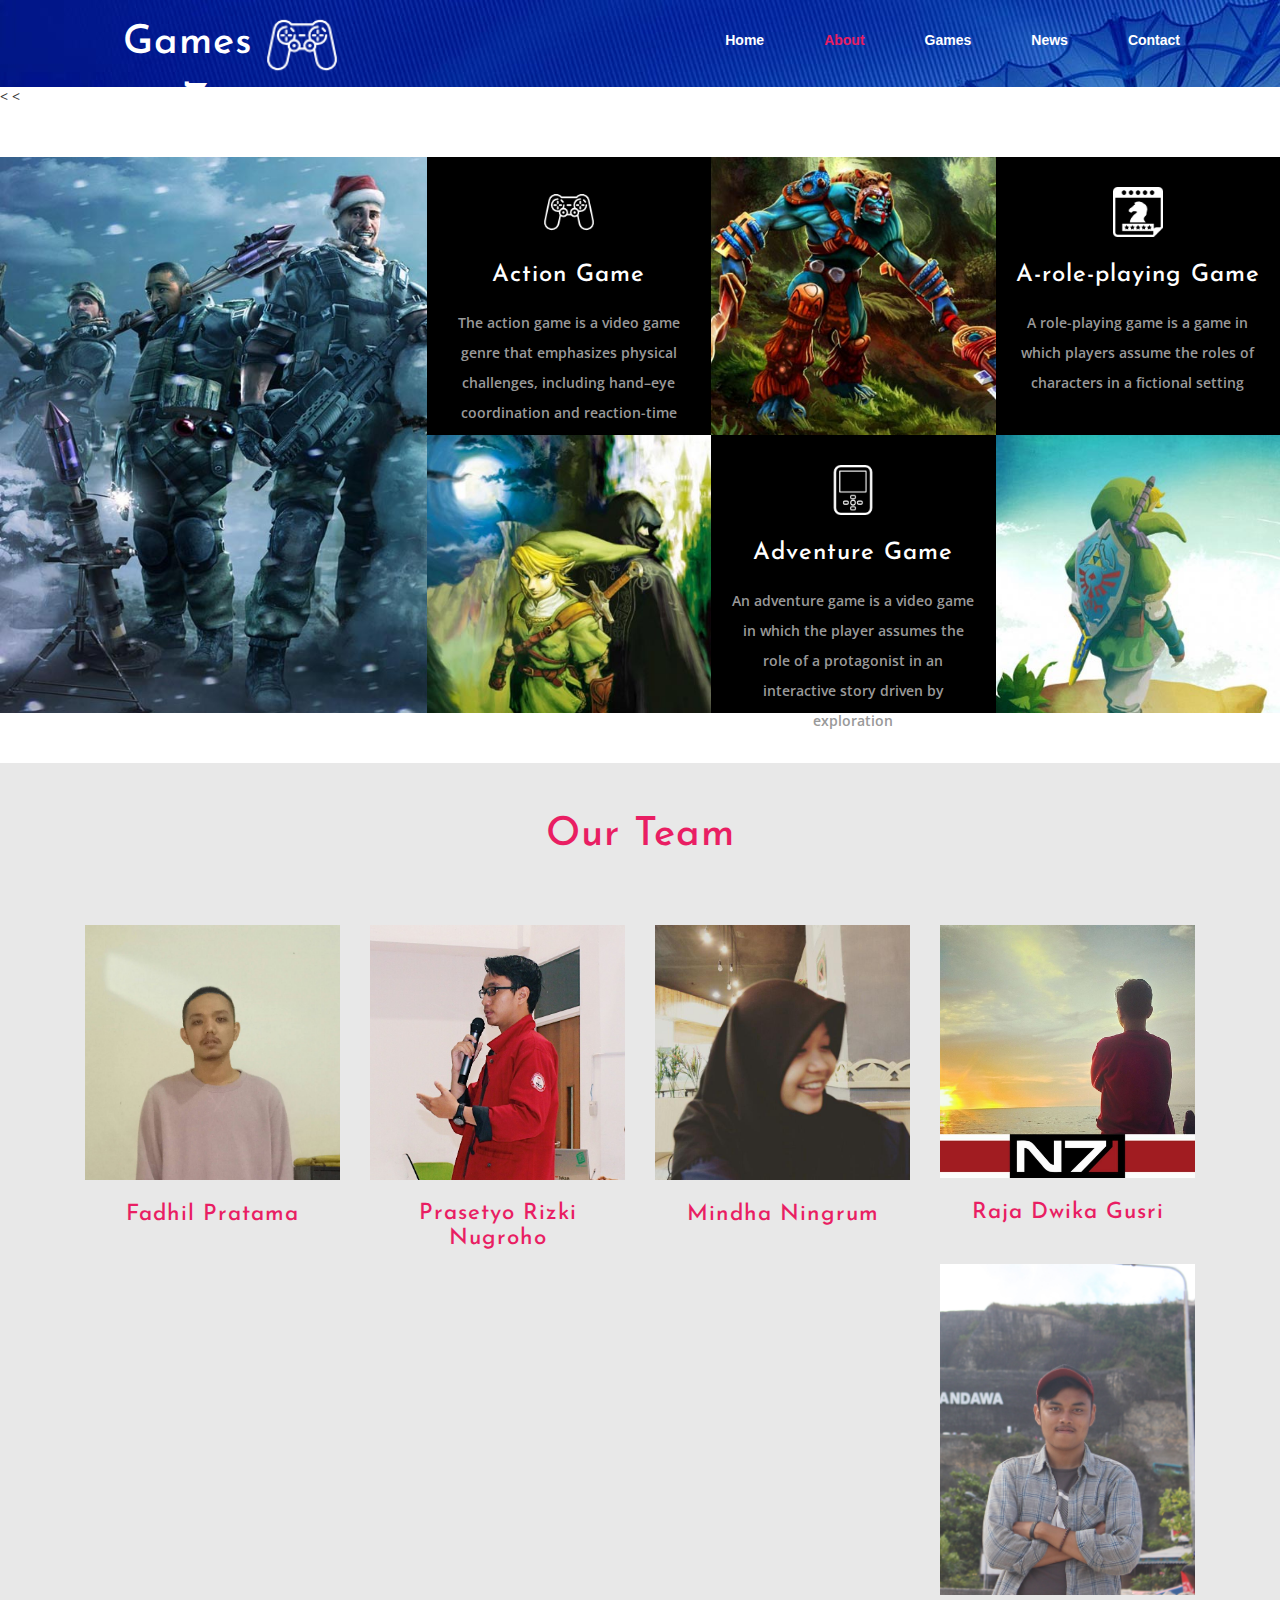
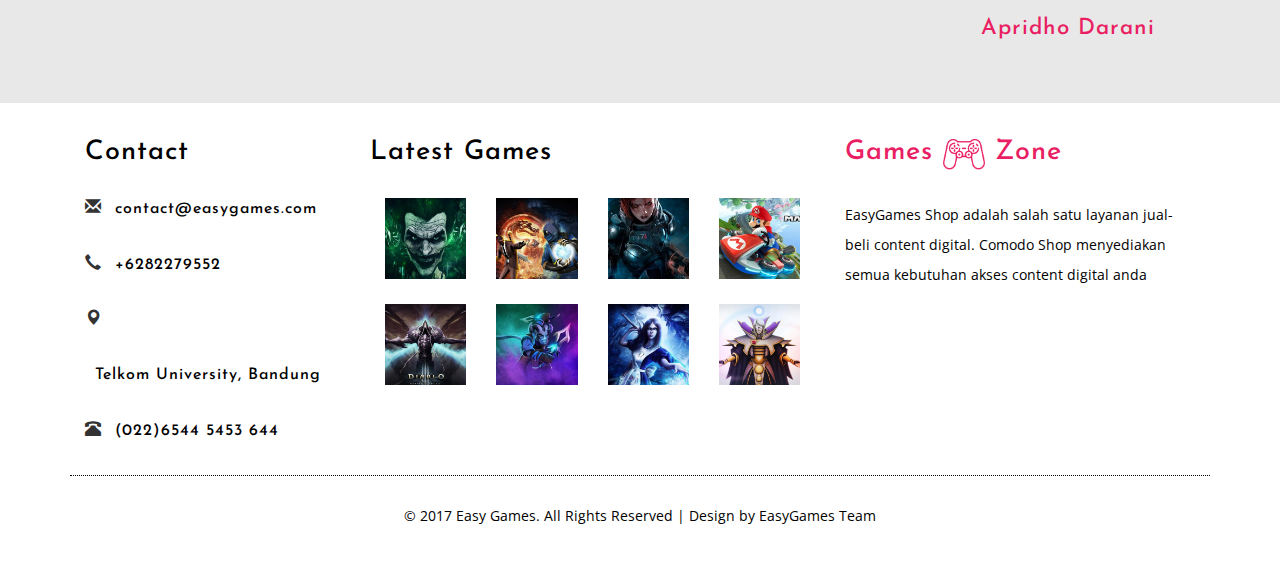
==== commit 3766d3bc: "About us" ====
--- a/about.html
+++ b/about.html
@@ -56,43 +56,8 @@
 </div>
 <!-- banner -->
 
-<!-- about-->
-	<div class="about-agileinfo" id="about">
-		<div class="container">
-			<h2>About Us</h2>
-			<div class="about-grids-w3-agileits">
-				<div class="col-md-6 about-grid-left-agileits-w3layouts">
-					<ul>
-						<li><i>1.</i><a class="link link--kumya" href="single.html"><span data-letters="Qui ratione voluptatem dolores eos qui">Qui ratione voluptatem dolores</span></a></li>
-						<li><i>2.</i><a class="link link--kumya" href="single.html"><span data-letters="Dolores eos qui ratione voluptatem sequi">Dolores eos qui ratione volu</span></a></li>
-						<li><i>3.</i><a class="link link--kumya" href="single.html"><span data-letters="Voluptatem quia voluptas sit asper">Voluptatem quia voluptas sit asper</span></a></li>
-						<li><i>4.</i><a class="link link--kumya" href="single.html"><span data-letters="Consectetur adipiscing elit, incid">Consectetur adipiscing elit, incid</span></a></li>
-						<li><i>5.</i><a class="link link--kumya" href="single.html"><span data-letters="Quia voluptas sit aspernatur aut odit">Quia voluptas sit aspernatur aut</span></a></li>
-						<li><i>6.</i><a class="link link--kumya" href="single.html"><span data-letters="Eos qui ratione voluptatem sequi">Eos qui ratione voluptatem sequi</span></a></li>
-					</ul>
-				</div>
-				<div class="col-md-6 about-grid-right-w3-agile">
-					<div class="grid-w3ls">
-					<figure class="effect-zoe">
-						<img src="images/about.jpg" alt=" " class="img-responsive" />
-						<figcaption>
-							<h3>Games<span>Zone</span></h3>
-							<p class="icon-links">
-								<a href="#"><span class="glyphicon glyphicon-heart" aria-hidden="true"></span></a>
-								<a href="#"><span class="glyphicon glyphicon-eye-open" aria-hidden="true"></span></a>
-								<a href="#"><span class="glyphicon glyphicon-paperclip" aria-hidden="true"></span></a>
-							</p>
-							<p class="description">Suspendisse convallis malesuada libero, non rutrum arcu pellentesque lacinia.</p>
-						</figcaption>			
-					</figure>
-					</div>
-				</div>
-				<div class="clearfix"> </div>
-			</div>
-		</div>
-	</div>
-<!-- //about -->
-
+<
+<
 <!-- Collection -->
 	<div class="collection-agileits">
 			<div class="collection-grids-agileits-w3layouts">
@@ -102,24 +67,24 @@
 				<div class="col-md-8 col-sm-8 collection-right">
 					<div class="col-md-4 col-sm-4 collection-grid collection-text collection-grid-1">
 						<img src="images/c1.png" alt="">
-						<h3>Convallis </h3>
-						<p>A elementum ligula lacus ac quam ultrices a scelerisque praesent vel suspendisse scelerisque.</p>
+						<h3>Action Game</h3>
+						<p>The action game is a video game genre that emphasizes physical challenges, including hand–eye coordination and reaction-time</p>
 					</div>
 					<div class="col-md-4 col-sm-4 collection-grid collection-image collection-grid-2">
 						
 					</div>
 					<div class="col-md-4 col-sm-4 collection-grid collection-text collection-grid-3">
 						<img src="images/c2.png" alt="" />
-						<h3>Lacinia</h3>
-						<p>A elementum ligula lacus ac quam ultrices a scelerisque praesent vel suspendisse scelerisque.</p>
+						<h3>A-role-playing Game</h3>
+						<p>A role-playing game is a game in which players assume the roles of characters in a fictional setting</p>
 					</div>
 					<div class="col-md-4 col-sm-4 collection-grid collection-image collection-grid-4">
 						
 					</div>
 					<div class="col-md-4 col-sm-4 collection-grid collection-text collection-grid-5">
 						<img src="images/c3.png" alt="" />
-						<h3>Sapien</h3>
-						<p>A elementum ligula lacus ac quam ultrices a scelerisque praesent vel suspendisse scelerisque.</p>
+						<h3>Adventure Game</h3>
+						<p>An adventure game is a video game in which the player assumes the role of a protagonist in an interactive story driven by exploration</p>
 					</div>
 					<div class="col-md-4 col-sm-4 collection-grid collection-image collection-grid-6">
 					
@@ -139,79 +104,93 @@
 			<div class="w3l_team_grids-agile">
 				<div class="col-md-3 w3l_team_grid">
 					<div class="view view-second">
-						<img src="images/t1.jpg" alt=" " class="img-responsive" />
-						<div class="mask"></div>
-						<div class="content">
-							<div class="w3l_social_icons w3l_social_icons1">
-								<ul>
-									<li><a href="#" class="linkedin"></a></li>
-									<li><a href="#" class="google"></a></li>
-									<li><a href="#" class="twitter"></a></li>
-									<li><a href="#" class="facebook"></a></li>
-								</ul>
-							</div>
-							<p>Duis aute irure dolor in reprehenderit in voluptate velit esse cillum dolore.</p>
-						</div>
-					</div>
-					<h4>Mariya Thomas</h4>
-					<p>Games Designer</p>
-				</div>
-				<div class="col-md-3 w3l_team_grid">
-					<div class="view view-second">
-						<img src="images/t2.jpg" alt=" " class="img-responsive" />
-						<div class="mask"></div>
-						<div class="content">
-							<div class="w3l_social_icons w3l_social_icons1">
-								<ul>
-									<li><a href="#" class="linkedin"></a></li>
-									<li><a href="#" class="google"></a></li>
-									<li><a href="#" class="twitter"></a></li>
-									<li><a href="#" class="facebook"></a></li>
-								</ul>
-							</div>
-							<p>Duis aute irure dolor in reprehenderit in voluptate velit esse cillum dolore.</p>
-						</div>
-					</div>
-					<h4>Dino Jass</h4>
-					<p>Games Designer</p>
-				</div>
-				<div class="col-md-3 w3l_team_grid">
-					<div class="view view-second">
-						<img src="images/t3.jpg" alt=" " class="img-responsive" />
-						<div class="mask"></div>
-						<div class="content">
-							<div class="w3l_social_icons w3l_social_icons1">
-								<ul>
-									<li><a href="#" class="linkedin"></a></li>
-									<li><a href="#" class="google"></a></li>
-									<li><a href="#" class="twitter"></a></li>
-									<li><a href="#" class="facebook"></a></li>
-								</ul>
-							</div>
-							<p>Duis aute irure dolor in reprehenderit in voluptate velit esse cillum dolore.</p>
-						</div>
-					</div>
-					<h4>Michael Doe</h4>
-					<p>Games Designer</p>
-				</div>
-				<div class="col-md-3 w3l_team_grid">
-					<div class="view view-second">
-						<img src="images/t4.jpg" alt=" " class="img-responsive" />
-						<div class="mask"></div>
-						<div class="content">
-							<div class="w3l_social_icons w3l_social_icons1">
-								<ul>
-									<li><a href="#" class="linkedin"></a></li>
-									<li><a href="#" class="google"></a></li>
-									<li><a href="#" class="twitter"></a></li>
-									<li><a href="#" class="facebook"></a></li>
-								</ul>
-							</div>
-							<p>Duis aute irure dolor in reprehenderit in voluptate velit esse cillum dolore.</p>
-						</div>
-					</div>
-					<h4>Rita James</h4>
-					<p>Games Designer</p>
+						<img src="images/t11.jpg" alt=" " class="img-responsive" />
+						<div class="mask"></div>
+						<div class="content">
+							<div class="w3l_social_icons w3l_social_icons1">
+								<ul>
+									<li><a href="http://www.google.com" class="linkedin"></a></li>
+									<li><a href="#" class="google"></a></li>
+									<li><a href="#" class="twitter"></a></li>
+									<li><a href="#" class="facebook"></a></li>
+								</ul>
+							</div>
+							<p>Fadhil Pratama 1202144153 SI3803 Telkom University</p>
+						</div>
+					</div>
+					<h4>Fadhil Pratama</h4>
+				</div>
+				<div class="col-md-3 w3l_team_grid">
+					<div class="view view-second">
+						<img src="images/t21.jpg" alt=" " class="img-responsive" />
+						<div class="mask"></div>
+						<div class="content">
+							<div class="w3l_social_icons w3l_social_icons1">
+								<ul>
+									<li><a href="#" class="linkedin"></a></li>
+									<li><a href="#" class="google"></a></li>
+									<li><a href="#" class="twitter"></a></li>
+									<li><a href="#" class="facebook"></a></li>
+								</ul>
+							</div>
+							<p>Prasetyo Rizki Nugroho SI3803 1202144159 Telkom University</p>
+						</div>
+					</div>
+					<h4>Prasetyo Rizki Nugroho</h4>
+				</div>
+				<div class="col-md-3 w3l_team_grid">
+					<div class="view view-second">
+						<img src="images/t31.jpg" alt=" " class="img-responsive" />
+						<div class="mask"></div>
+						<div class="content">
+							<div class="w3l_social_icons w3l_social_icons1">
+								<ul>
+									<li><a href="#" class="linkedin"></a></li>
+									<li><a href="#" class="google"></a></li>
+									<li><a href="#" class="twitter"></a></li>
+									<li><a href="#" class="facebook"></a></li>
+								</ul>
+							</div>
+							<p>Mindha Ningrum 1202144099 SI3803 Telkom University</p>
+						</div>
+					</div>
+					<h4>Mindha Ningrum</h4>
+				</div>
+				<div class="col-md-3 w3l_team_grid">
+					<div class="view view-second">
+						<img src="images/t41.jpg" alt=" " class="img-responsive" />
+						<div class="mask"></div>
+						<div class="content">
+							<div class="w3l_social_icons w3l_social_icons1">
+								<ul>
+									<li><a href="#" class="linkedin"></a></li>
+									<li><a href="#" class="google"></a></li>
+									<li><a href="#" class="twitter"></a></li>
+									<li><a href="#" class="facebook"></a></li>
+								</ul>
+							</div>
+							<p>Raja Dwika Gusri SI3803 1202140231 Telkom University</p>
+						</div>
+					</div>
+					<h4>Raja Dwika Gusri</h4>
+				</div>
+				<div class="col-md-3 w3l_team_grid">
+					<div class="view view-second">
+						<img src="images/t51.jpg" alt=" " class="img-responsive" />
+						<div class="mask"></div>
+						<div class="content">
+							<div class="w3l_social_icons w3l_social_icons1">
+								<ul>
+									<li><a href="#" class="linkedin"></a></li>
+									<li><a href="#" class="google"></a></li>
+									<li><a href="#" class="twitter"></a></li>
+									<li><a href="#" class="facebook"></a></li>
+								</ul>
+							</div>
+							<p>Apridho Darani 1202144087 SI3803 Telkom University</p>
+						</div>
+					</div>
+					<h4>Apridho Darani</h4>
 				</div>
 				<div class="clearfix"> </div>
 			</div>
@@ -227,19 +206,19 @@
 			<h4>Contact</h4>
 			<ul>
 				<li><span class="glyphicon glyphicon-envelope" aria-hidden="true"></span></li>
-				<li><a href="mailto:example@mail.com"><h6>ex@mail.com</h6></a></li>
+				<li><a href="mailto:contact@easygames.com"><h6>contact@easygames.com</h6></a></li>
 			</ul>
 			<ul>
 				<li><span class="glyphicon glyphicon-earphone" aria-hidden="true"></span></li>
-				<li><h6>+18045678834</h6></li>
+				<li><h6>+6282279552</h6></li>
 			</ul>
 			<ul>
 				<li><span class="glyphicon glyphicon-map-marker" aria-hidden="true"></span></li>
-				<li><h6>4th Avenue,London</h6></li>
+				<li><h6>Telkom University, Bandung</h6></li>
 			</ul>
 			<ul>
 				<li><span class="glyphicon glyphicon-phone-alt" aria-hidden="true"></span></li>
-				<li><h6>(0033)6544 5453 644</h6></li>
+				<li><h6>(022)6544 5453 644</h6></li>
 			</ul>
 		</div>
 		<div class="col-md-5 footer-middle-w3">
@@ -272,12 +251,11 @@
 		</div>
 		<div class="col-md-4 footer-right-w3">
 			<a href="index.html"><h4>Games <img src="images/f1.png" alt=" " /> Zone</h4></a>
-			<p>Donec lobortis diam eu auctor porta. Phasellus in elementum tortor, sit amet imperdiet urna pellentesque non risus porta.</p>
-			<p class="agileinfo">Suspendisse convallis malesuada libero, non rutrum arcu pellentesque lacinia.</p>
+			<p>EasyGames Shop adalah salah satu layanan jual-beli content digital. Comodo Shop menyediakan semua kebutuhan akses content digital anda</p>
 		</div>
 		<div class="clearfix"></div>
 		<div class="copyright">
-			<p>&copy; 2017 Games Zone. All Rights Reserved | Design by <a href="http://w3layouts.com/" target="_blank"> W3layouts </a></p>
+			<p>&copy; 2017 Easy Games. All Rights Reserved | Design by EasyGames Team </a></p>
 		</div>
 	</div>
 </div>
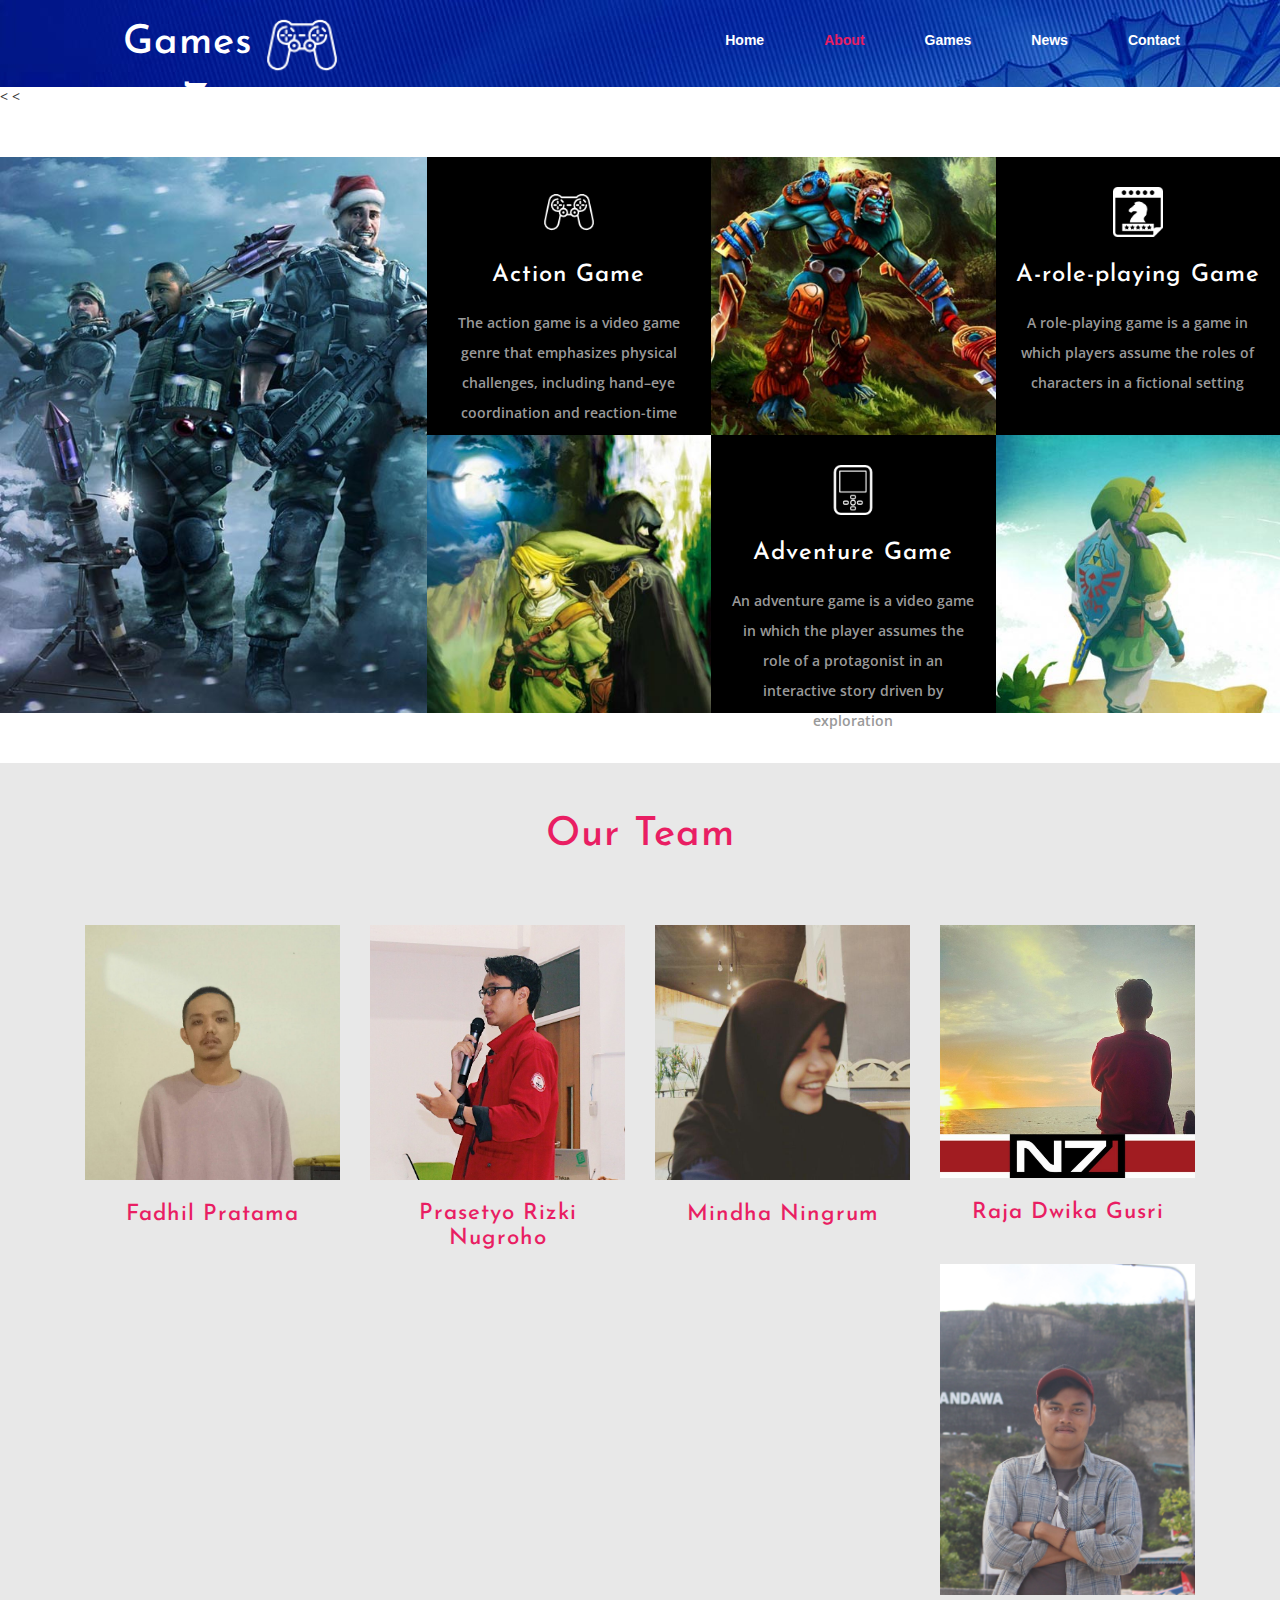
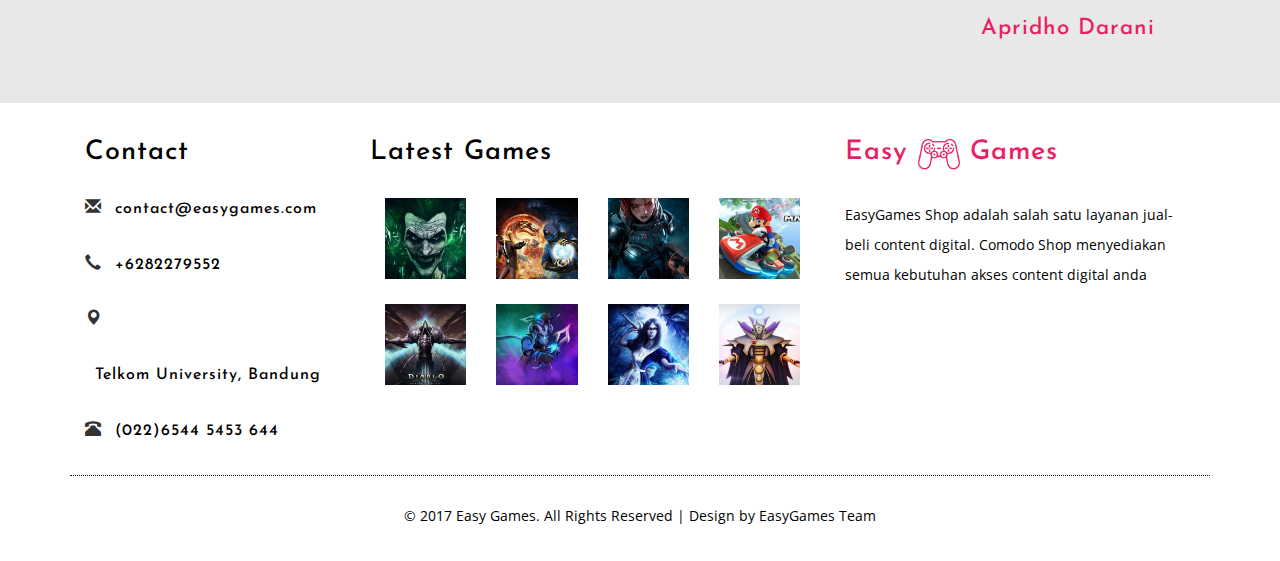
==== commit c7a264bc: "index dan kawn kawn" ====
--- a/about.html
+++ b/about.html
@@ -250,7 +250,7 @@
 			<div class="clearfix"></div>
 		</div>
 		<div class="col-md-4 footer-right-w3">
-			<a href="index.html"><h4>Games <img src="images/f1.png" alt=" " /> Zone</h4></a>
+			<a href="index.html"><h4>Easy <img src="images/f1.png" alt=" " /> Games</h4></a>
 			<p>EasyGames Shop adalah salah satu layanan jual-beli content digital. Comodo Shop menyediakan semua kebutuhan akses content digital anda</p>
 		</div>
 		<div class="clearfix"></div>
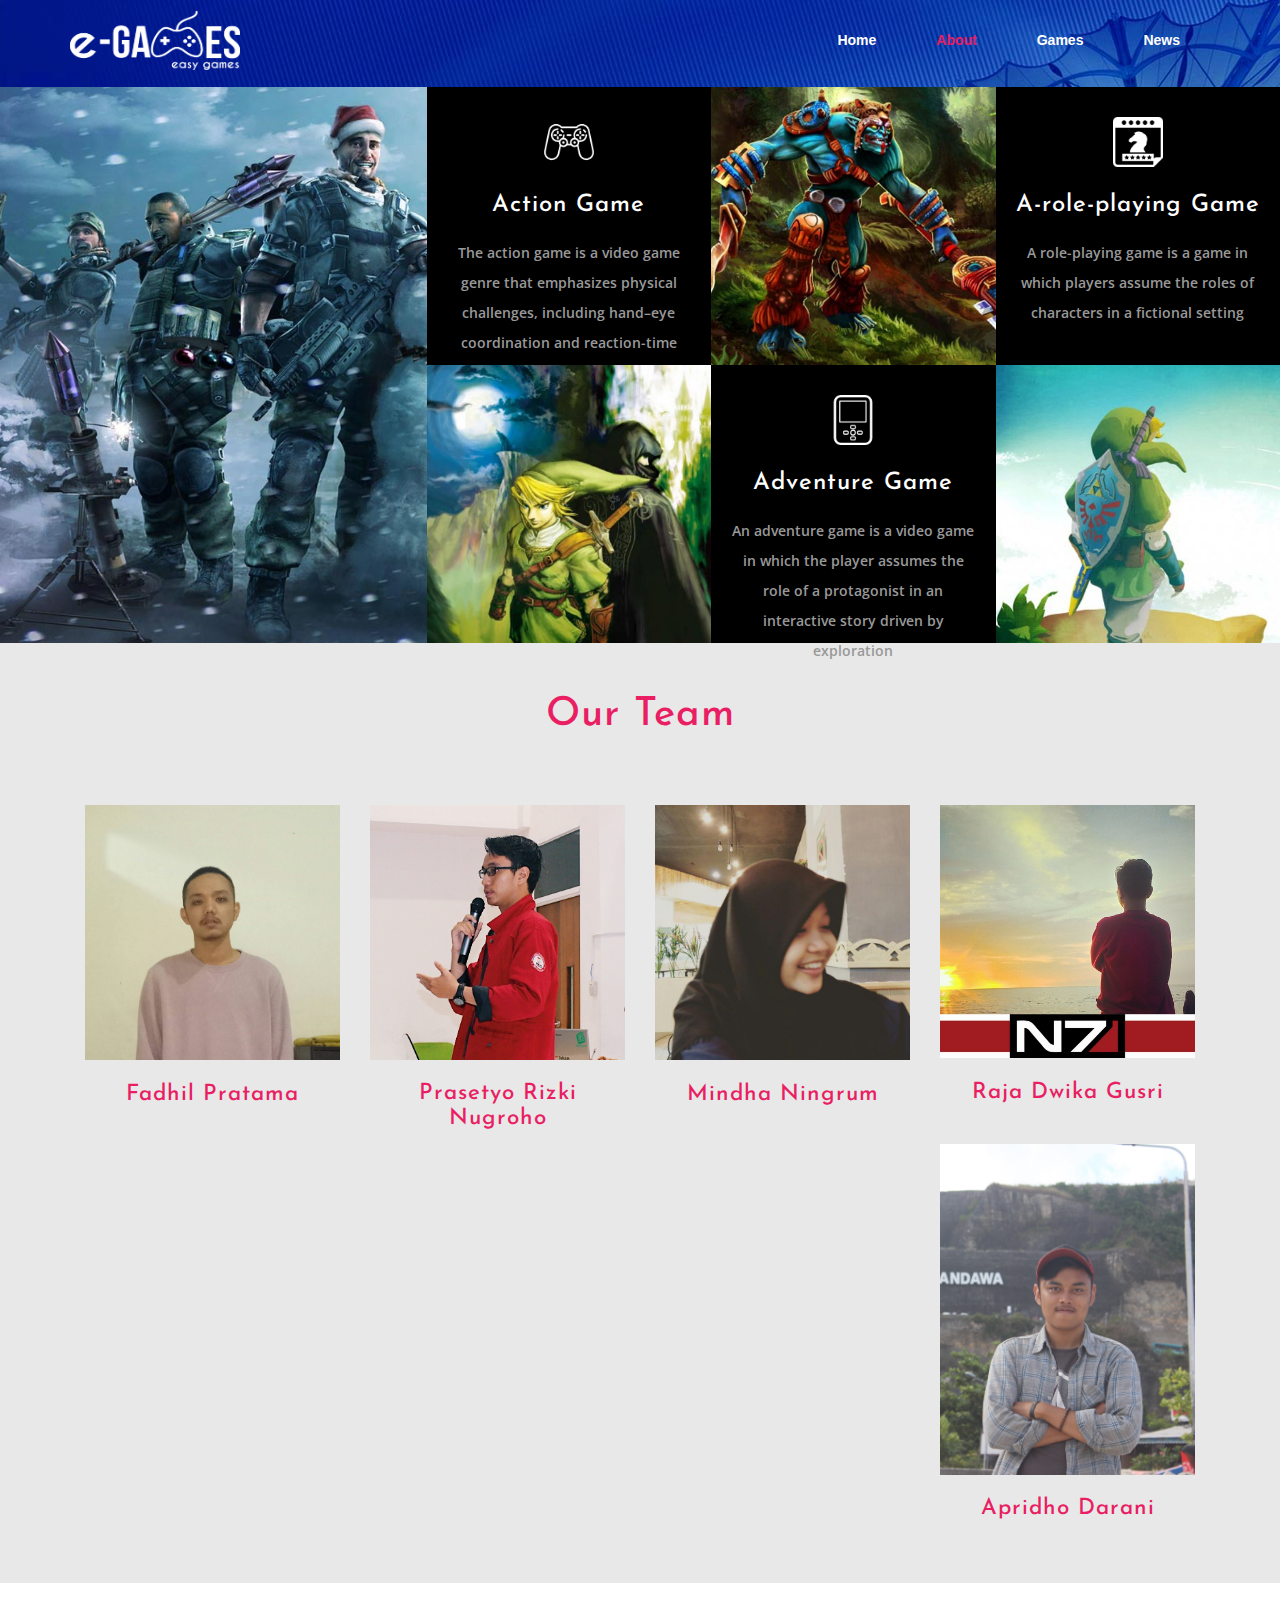
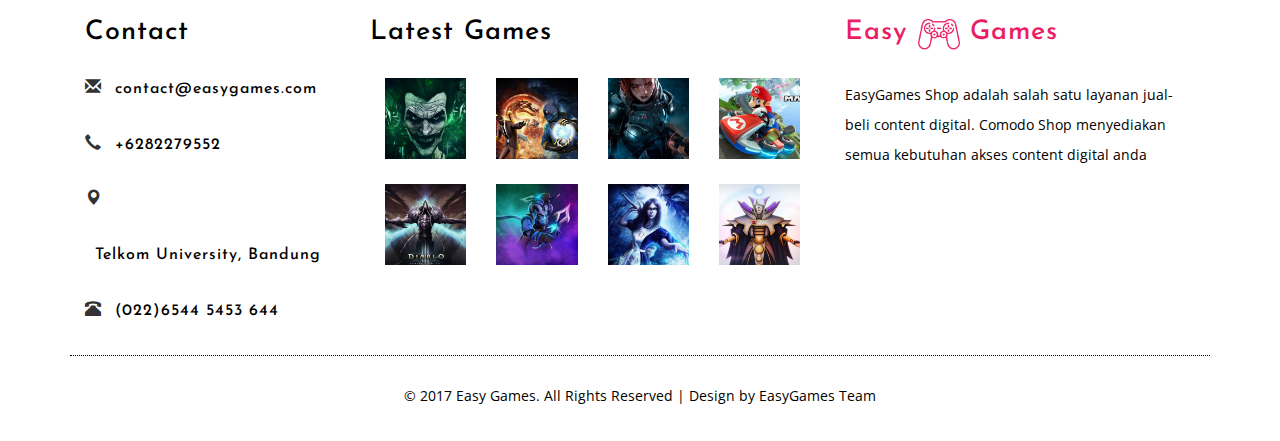
==== commit 09d7bd04: "updated index" ====
--- a/about.html
+++ b/about.html
@@ -1,4 +1,4 @@
-<!--A Design by W3layouts 
+<!--A Design by W3layouts
 Author: W3layout
 Author URL: http://w3layouts.com
 License: Creative Commons Attribution 3.0 Unported
@@ -10,12 +10,12 @@
 <title>Games Zone A Games Category Flat Bootstrap responsive Website Template | About :: w3layouts</title>
 <meta name="viewport" content="width=device-width, initial-scale=1">
 <meta http-equiv="Content-Type" content="text/html; charset=utf-8" />
-<meta name="keywords" content="Games Zone Responsive web template, Bootstrap Web Templates, Flat Web Templates, Android Compatible web template, 
+<meta name="keywords" content="Games Zone Responsive web template, Bootstrap Web Templates, Flat Web Templates, Android Compatible web template,
 Smartphone Compatible web template, free webdesigns for Nokia, Samsung, LG, SonyEricsson, Motorola web design" />
 <script type="application/x-javascript"> addEventListener("load", function() { setTimeout(hideURLbar, 0); }, false); function hideURLbar(){ window.scrollTo(0,1); } </script>
 <!-- css -->
 <link href="css/bootstrap.css" rel="stylesheet" type="text/css" media="all" />
-<link href="css/style.css" rel="stylesheet" type="text/css" media="all" />	
+<link href="css/style.css" rel="stylesheet" type="text/css" media="all" />
 <!--// css -->
 <!-- font -->
 <link href='//fonts.googleapis.com/css?family=Josefin+Sans:400,100,100italic,300,300italic,400italic,600,600italic,700,700italic' rel='stylesheet' type='text/css'>
@@ -24,7 +24,7 @@
 <script src="js/jquery.min.js"></script>
 <script src="js/bootstrap.js"></script>
 </head>
-<body> 
+<body>
 <!-- banner -->
 <div class="sub-banner">
 		<!-- Navbar -->
@@ -38,16 +38,15 @@
 						<span class="icon-bar"></span>
 						<span class="icon-bar"></span>
 					</button>
-					<a  href="index.html"><h1>Games <img src="images/c1.png" alt=" " /> Zone</h1></a>
+		<a  href="index.php"><img src="images/logo.png" style="width:170px;height:60px"/> </a>
 				</div>
 
 				<div id="navbar" class="navbar-collapse collapse">
 					<ul class="nav navbar-nav navbar-right">
-						<li class="hover-effect"><a href="index.html">Home</a></li>
+						<li class="hover-effect"><a href="index.php">Home</a></li>
 						<li class="hover-effect active"><a href="about.html">About</a></li>
-						<li class="hover-effect"><a href="games.html">Games</a></li>
-						<li class="hover-effect"><a href="news.html">News</a></li>
-						<li class="hover-effect"><a href="contact.html">Contact</a></li>
+						<li class="hover-effect"><a href="games.php">Games</a></li>
+						<li class="hover-effect"><a href="news.php">News</a></li>
 					</ul>
 				</div>
 
@@ -55,14 +54,11 @@
 		</nav>
 </div>
 <!-- banner -->
-
-<
-<
 <!-- Collection -->
-	<div class="collection-agileits">
+
 			<div class="collection-grids-agileits-w3layouts">
 				<div class="col-md-4 col-sm-4 collection-left">
-					
+
 				</div>
 				<div class="col-md-8 col-sm-8 collection-right">
 					<div class="col-md-4 col-sm-4 collection-grid collection-text collection-grid-1">
@@ -71,7 +67,7 @@
 						<p>The action game is a video game genre that emphasizes physical challenges, including hand–eye coordination and reaction-time</p>
 					</div>
 					<div class="col-md-4 col-sm-4 collection-grid collection-image collection-grid-2">
-						
+
 					</div>
 					<div class="col-md-4 col-sm-4 collection-grid collection-text collection-grid-3">
 						<img src="images/c2.png" alt="" />
@@ -79,7 +75,7 @@
 						<p>A role-playing game is a game in which players assume the roles of characters in a fictional setting</p>
 					</div>
 					<div class="col-md-4 col-sm-4 collection-grid collection-image collection-grid-4">
-						
+
 					</div>
 					<div class="col-md-4 col-sm-4 collection-grid collection-text collection-grid-5">
 						<img src="images/c3.png" alt="" />
@@ -87,13 +83,12 @@
 						<p>An adventure game is a video game in which the player assumes the role of a protagonist in an interactive story driven by exploration</p>
 					</div>
 					<div class="col-md-4 col-sm-4 collection-grid collection-image collection-grid-6">
-					
+
 					</div>
 					<div class="clearfix"></div>
 				</div>
 				<div class="clearfix"></div>
 			</div>
-	</div>
 				<!-- //Collection -->
 
 
@@ -261,4 +256,4 @@
 </div>
 <!-- //footer -->
 </body>
-</html>+</html>
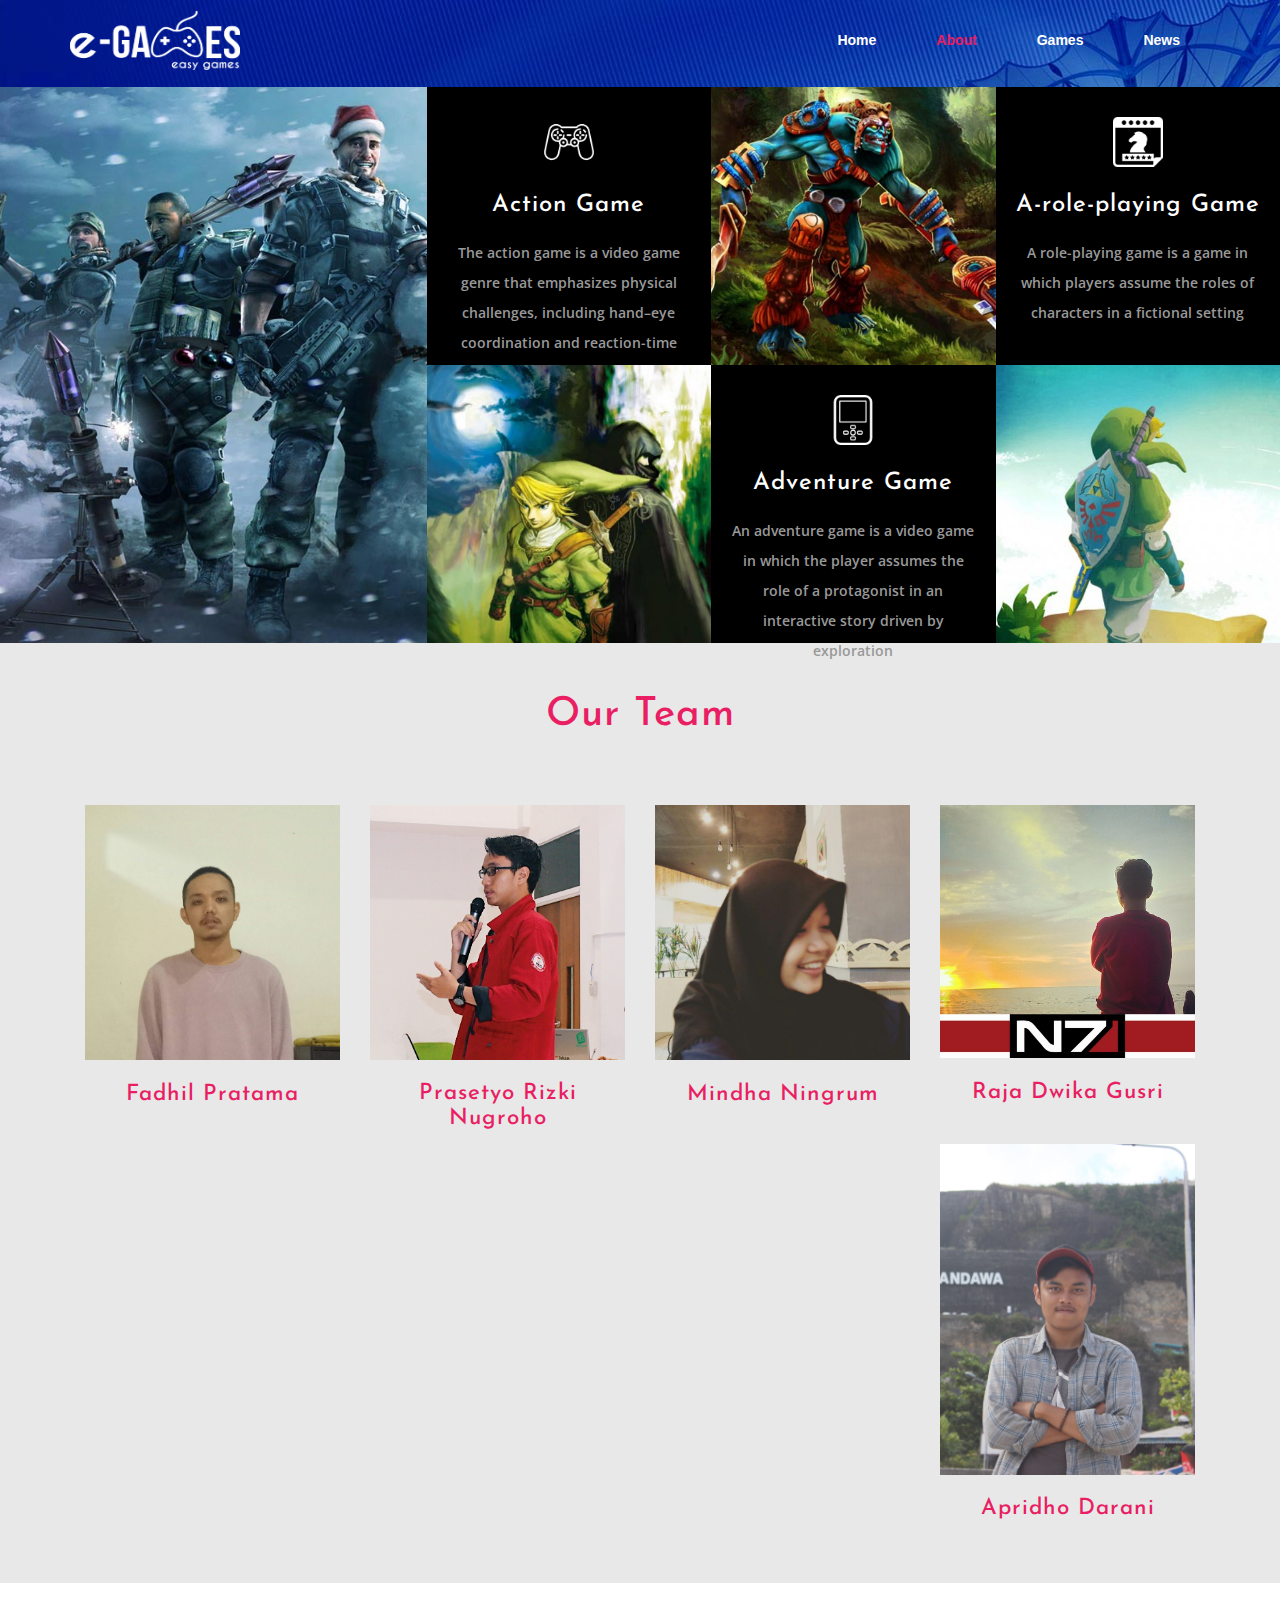
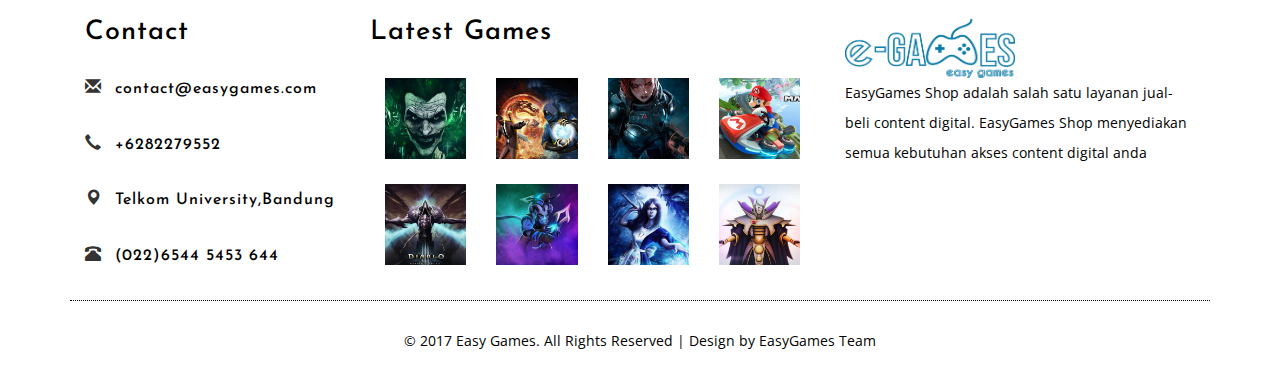
==== commit dbecca3f: "edit dikit" ====
--- a/about.html
+++ b/about.html
@@ -7,7 +7,7 @@
 <!DOCTYPE html>
 <html lang="en">
 <head>
-<title>Games Zone A Games Category Flat Bootstrap responsive Website Template | About :: w3layouts</title>
+<title>EasyGames Shop SI3803 | About</title>
 <meta name="viewport" content="width=device-width, initial-scale=1">
 <meta http-equiv="Content-Type" content="text/html; charset=utf-8" />
 <meta name="keywords" content="Games Zone Responsive web template, Bootstrap Web Templates, Flat Web Templates, Android Compatible web template,
@@ -209,7 +209,7 @@
 			</ul>
 			<ul>
 				<li><span class="glyphicon glyphicon-map-marker" aria-hidden="true"></span></li>
-				<li><h6>Telkom University, Bandung</h6></li>
+				<li><h6>Telkom University,Bandung</h6></li>
 			</ul>
 			<ul>
 				<li><span class="glyphicon glyphicon-phone-alt" aria-hidden="true"></span></li>
@@ -245,8 +245,8 @@
 			<div class="clearfix"></div>
 		</div>
 		<div class="col-md-4 footer-right-w3">
-			<a href="index.html"><h4>Easy <img src="images/f1.png" alt=" " /> Games</h4></a>
-			<p>EasyGames Shop adalah salah satu layanan jual-beli content digital. Comodo Shop menyediakan semua kebutuhan akses content digital anda</p>
+			<a  href="index.php"><img src="images/logowarna1.png" style="width:170px;height:60px"/> </a>
+			<p>EasyGames Shop adalah salah satu layanan jual-beli content digital. EasyGames Shop menyediakan semua kebutuhan akses content digital anda</p>
 		</div>
 		<div class="clearfix"></div>
 		<div class="copyright">
